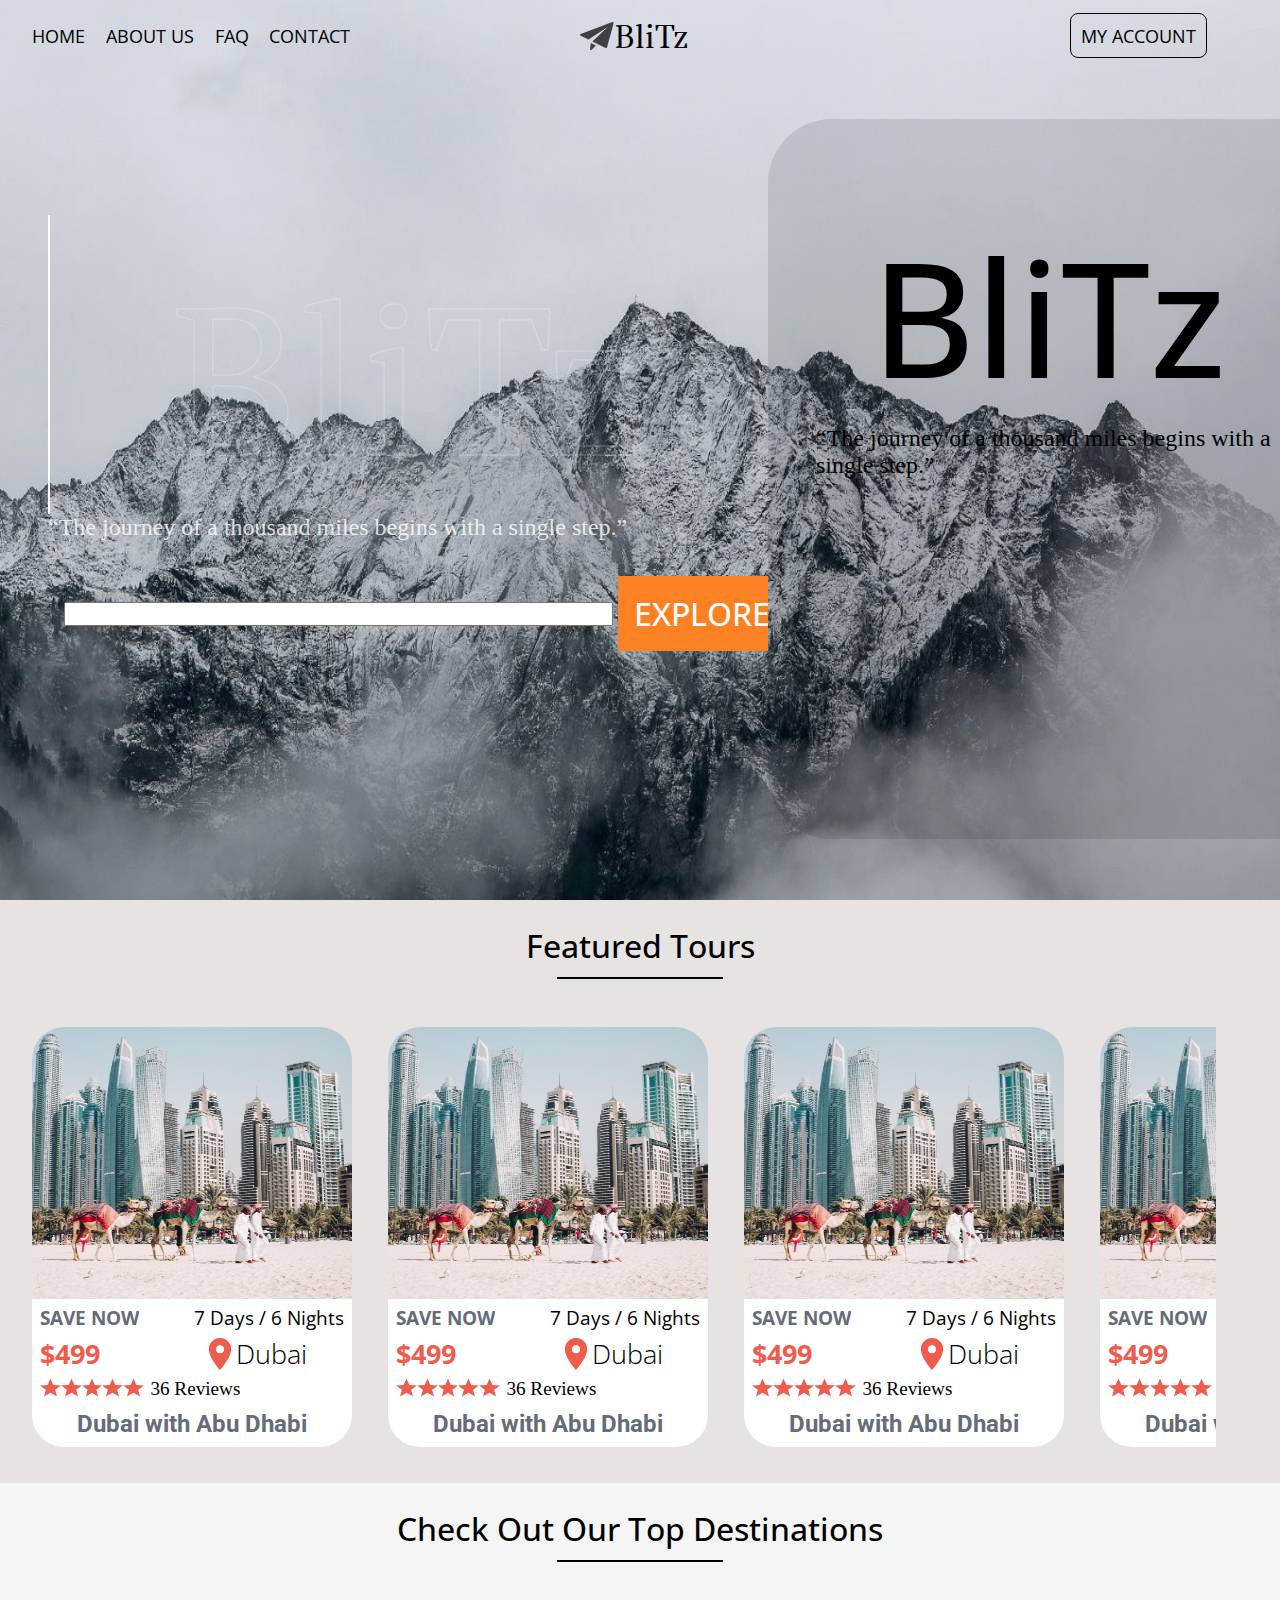
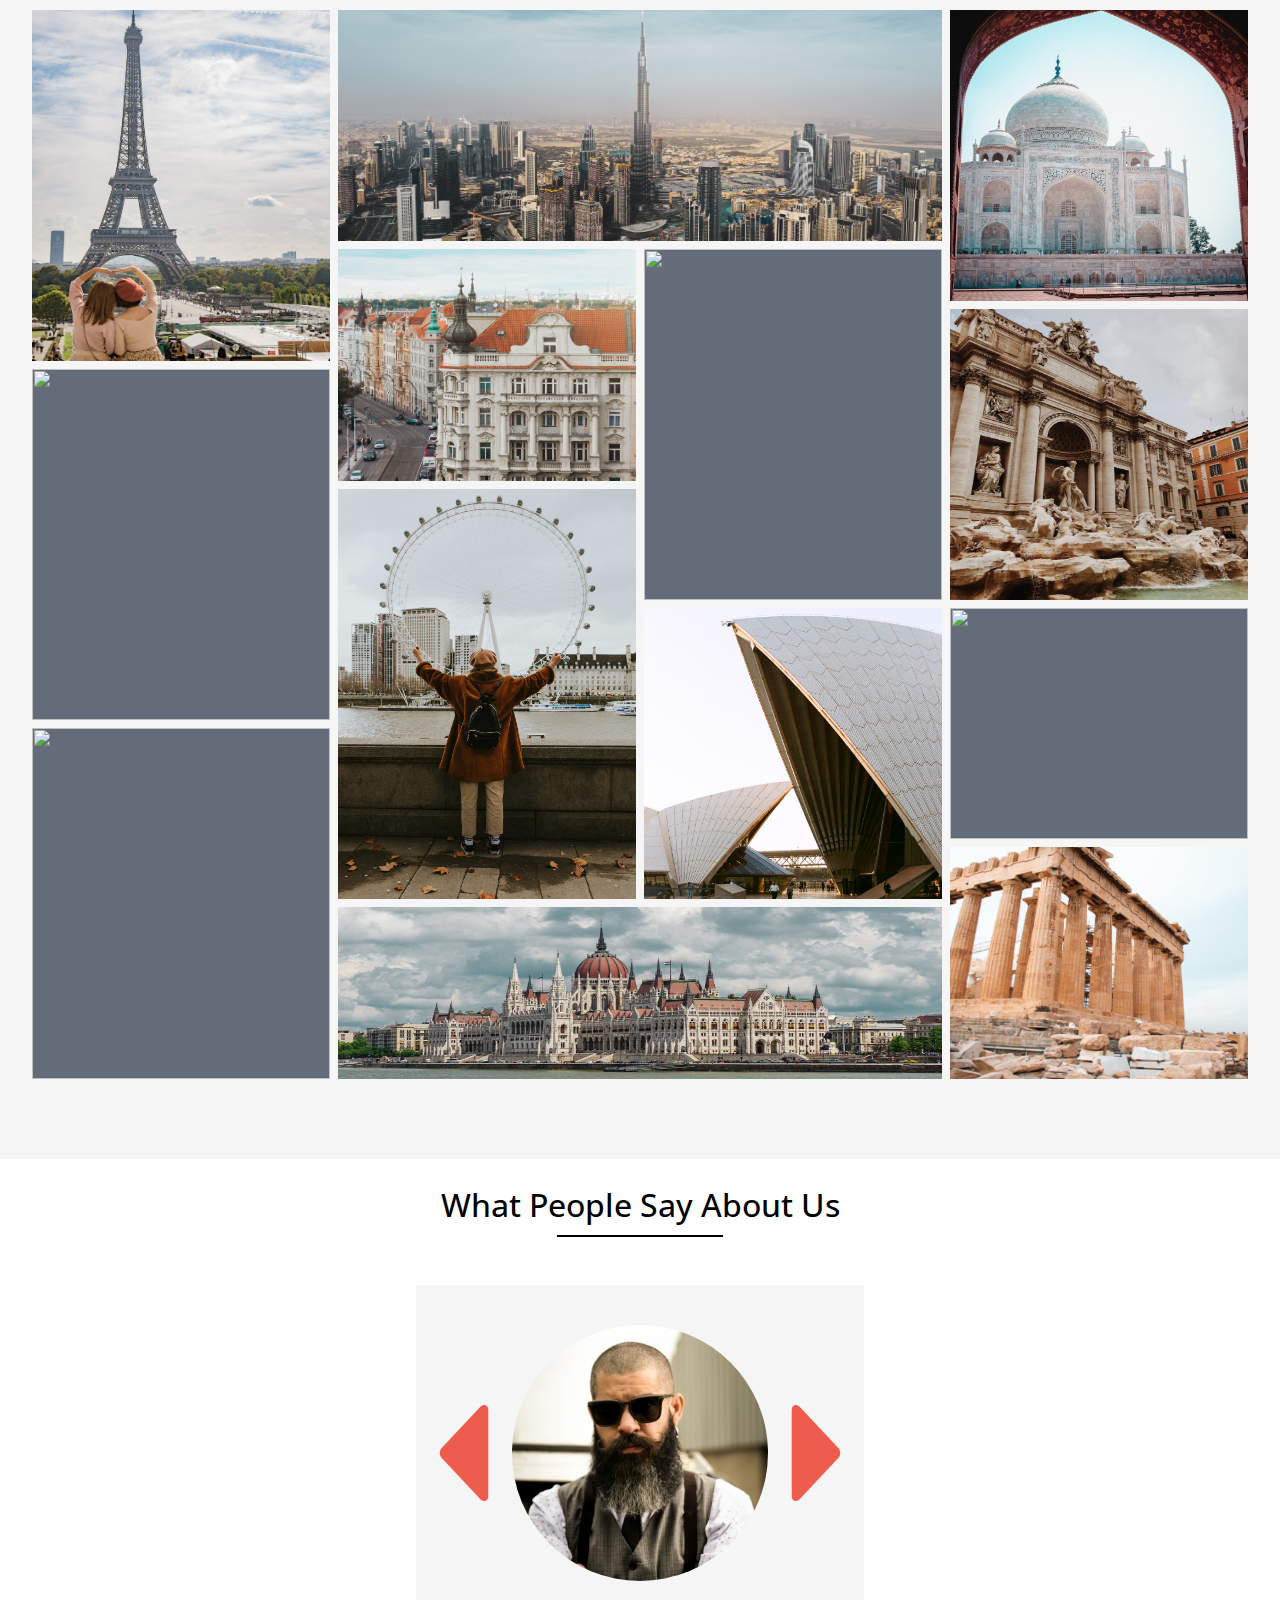
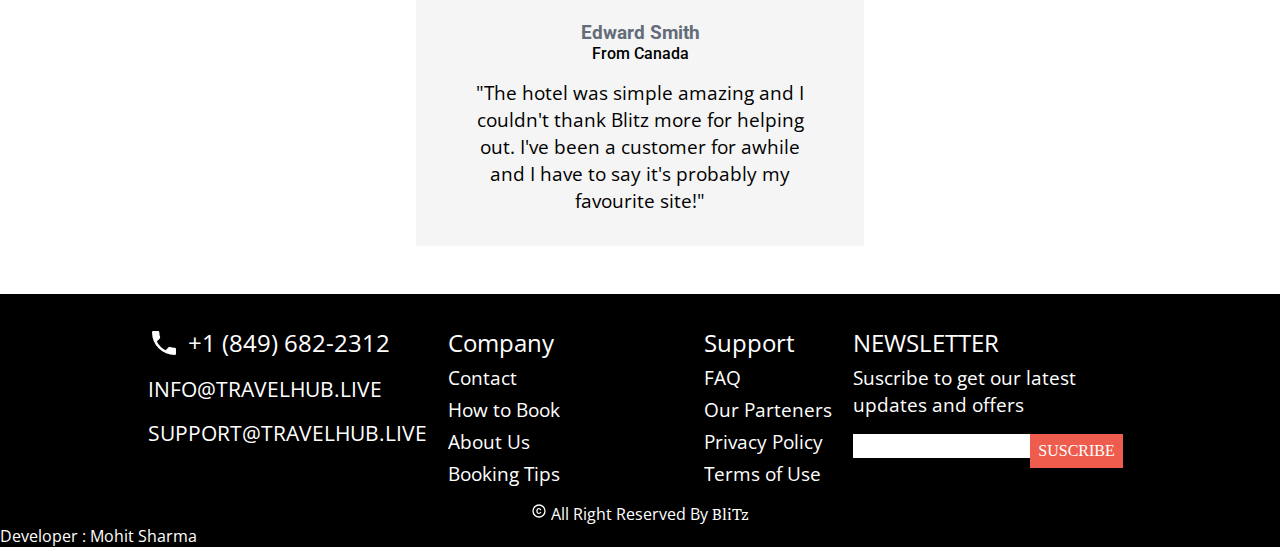
==== Index.html @ 60f74930 "commit 1" ====
<!DOCTYPE html>
<html lang="en">

<head>
    <meta charset="UTF-8" />
    <meta name="viewport" content="width=device-width, initial-scale=1.0" />
    <link rel="stylesheet" href="./Style.css" />
    <title>BliTz</title>
</head>

<body>
    <article id="god">
        <article id="frontpage">
            <!-- HEADER -->
            <header>
                <a href="Index.html" id="front-header" class="front-header">HOME</a>
                <a href="About.html" class="front-header"> ABOUT US</a>
                <a href="Faq.html" class="front-header"> FAQ</a>
                <a href="Contact.html" class="front-header"> CONTACT</a>
                <a href="Index.html" id="mid-header"> BliTz</a>
                <img src="./paper-plane.svg" id="svg-airplane" alt="">
                <a href="" id="end-header"> MY ACCOUNT</a>
            </header>
            <!-- HEADER -->

            <!-- FRONTLAYOUT -->
            <article id="frontlayout">
                <div id="blitz-section">
                    <h1 id="blitz-section-h1">BliTz</h1>
                    <p id="blitz-section-para">“The journey of a thousand miles begins with a single step.”</p>
                    <div id="blitz-section-search">
                        <input id="search" type="search">
                        <h1 id="explore">EXPLORE</h1>
                    </div>
                </div>
                <div id="information-section">
                    <div id="information-section-1">
                        <h1 id="information-section-h1">BliTz</h1>
                        <p id="information-section-para">“The journey of a thousand miles begins with a single step.”
                        </p>
                    </div>
                    <div id="information-section-2">
                        <h1 id="information-section-h1">BliTz</h1>
                        <p id="information-section-para">“The journey of a thousand miles begins with a single step.”
                        </p>
                    </div>
                    <div id="information-section-3">
                        <h1 id="information-section-h1">BliTz</h1>
                        <p id="information-section-para">“The journey of a thousand miles begins with a single step.”
                        </p>
                    </div>
                </div>
            </article>
        </article>

        <!-- FRONTLAYOUT -->

        <!-- FEATUREDTOURS -->
        <article id="featuretours">
            <h1>Featured Tours</h1>
            <hr />
            <div id="card-section">
                <div class="card">
                    <div class="card-img"><img src="./IMAGES/dubai.jpg" alt=""></div>
                    <div class="card-info-1">
                        <h3 class="savenow">SAVE NOW</h3>
                        <p class="daynight">7 Days / 6 Nights</p>
                    </div>
                    <div class="card-info-2">
                        <h3 class="money">$499</h3>
                        <img class="location" src="./location.svg" alt="">
                        <p class="place">Dubai</p>
                    </div>
                    <div class="card-info-3">
                        <img class="star" src="./star.svg" alt="">
                        <img class="star" src="./star.svg" alt="">
                        <img class="star" src="./star.svg" alt="">
                        <img class="star" src="./star.svg" alt="">
                        <img class="star" src="./star.svg" alt="">
                        <p class="review">36 Reviews</p>
                    </div>
                    <div class="card-info-4">
                        <h3 class="pakage-name">Dubai with Abu Dhabi</h3>
                    </div>
                </div>

                <div class="card">
                    <div class="card-img"><img src="./IMAGES/dubai.jpg" alt=""></div>
                    <div class="card-info-1">
                        <h3 class="savenow">SAVE NOW</h3>
                        <p class="daynight">7 Days / 6 Nights</p>
                    </div>
                    <div class="card-info-2">
                        <h3 class="money">$499</h3>
                        <img class="location" src="./location.svg" alt="">
                        <p class="place">Dubai</p>
                    </div>
                    <div class="card-info-3">
                        <img class="star" src="./star.svg" alt="">
                        <img class="star" src="./star.svg" alt="">
                        <img class="star" src="./star.svg" alt="">
                        <img class="star" src="./star.svg" alt="">
                        <img class="star" src="./star.svg" alt="">
                        <p class="review">36 Reviews</p>
                    </div>
                    <div class="card-info-4">
                        <h3 class="pakage-name">Dubai with Abu Dhabi</h3>
                    </div>

                </div>
                <div class="card">
                    <div class="card-img"><img src="./IMAGES/dubai.jpg" alt=""></div>
                    <div class="card-info-1">
                        <h3 class="savenow">SAVE NOW</h3>
                        <p class="daynight">7 Days / 6 Nights</p>
                    </div>
                    <div class="card-info-2">
                        <h3 class="money">$499</h3>
                        <img class="location" src="./location.svg" alt="">
                        <p class="place">Dubai</p>
                    </div>
                    <div class="card-info-3">
                        <img class="star" src="./star.svg" alt="">
                        <img class="star" src="./star.svg" alt="">
                        <img class="star" src="./star.svg" alt="">
                        <img class="star" src="./star.svg" alt="">
                        <img class="star" src="./star.svg" alt="">
                        <p class="review">36 Reviews</p>
                    </div>
                    <div class="card-info-4">
                        <h3 class="pakage-name">Dubai with Abu Dhabi</h3>
                    </div>

                </div>
                <div class="card">
                    <div class="card-img"><img src="./IMAGES/dubai.jpg" alt=""></div>
                    <div class="card-info-1">
                        <h3 class="savenow">SAVE NOW</h3>
                        <p class="daynight">7 Days / 6 Nights</p>
                    </div>
                    <div class="card-info-2">
                        <h3 class="money">$499</h3>
                        <img class="location" src="./location.svg" alt="">
                        <p class="place">Dubai</p>
                    </div>
                    <div class="card-info-3">
                        <img class="star" src="./star.svg" alt="">
                        <img class="star" src="./star.svg" alt="">
                        <img class="star" src="./star.svg" alt="">
                        <img class="star" src="./star.svg" alt="">
                        <img class="star" src="./star.svg" alt="">
                        <p class="review">36 Reviews</p>
                    </div>
                    <div class="card-info-4">
                        <h3 class="pakage-name">Dubai with Abu Dhabi</h3>
                    </div>

                </div>
                <div class="card">
                    <div class="card-img"><img src="./IMAGES/dubai.jpg" alt=""></div>
                    <div class="card-info-1">
                        <h3 class="savenow">SAVE NOW</h3>
                        <p class="daynight">7 Days / 6 Nights</p>
                    </div>
                    <div class="card-info-2">
                        <h3 class="money">$499</h3>
                        <img class="location" src="./location.svg" alt="">
                        <p class="place">Dubai</p>
                    </div>
                    <div class="card-info-3">
                        <img class="star" src="./star.svg" alt="">
                        <img class="star" src="./star.svg" alt="">
                        <img class="star" src="./star.svg" alt="">
                        <img class="star" src="./star.svg" alt="">
                        <img class="star" src="./star.svg" alt="">
                        <p class="review">36 Reviews</p>
                    </div>
                    <div class="card-info-4">
                        <h3 class="pakage-name">Dubai with Abu Dhabi</h3>
                    </div>

                </div>
                <div class="card">
                    <div class="card-img"><img src="./IMAGES/dubai.jpg" alt=""></div>
                    <div class="card-info-1">
                        <h3 class="savenow">SAVE NOW</h3>
                        <p class="daynight">7 Days / 6 Nights</p>
                    </div>
                    <div class="card-info-2">
                        <h3 class="money">$499</h3>
                        <img class="location" src="./location.svg" alt="">
                        <p class="place">Dubai</p>
                    </div>
                    <div class="card-info-3">
                        <img class="star" src="./star.svg" alt="">
                        <img class="star" src="./star.svg" alt="">
                        <img class="star" src="./star.svg" alt="">
                        <img class="star" src="./star.svg" alt="">
                        <img class="star" src="./star.svg" alt="">
                        <p class="review">36 Reviews</p>
                    </div>
                    <div class="card-info-4">
                        <h3 class="pakage-name">Dubai with Abu Dhabi</h3>
                    </div>

                </div>

            </div>
            <div id="explore-all-tours-div">
                <p id="explore-all-tours">Explore All Tours</p>
            </div>
        </article>

        <!-- FEATUREDTOURS -->
        <!-- TOPDESTINATIONS -->
        <article id="top-destinations">
            <h1>Check Out Our Top Destinations</h1>
            <hr />
            <div id="destination-grid">
                <div class="destination-grid-img-1">
                    <img src="./IMAGES/paris France.jpg" alt="" />
                </div>
                <div class="destination-grid-img-2">
                    <img src="./IMAGES/dubai-2.jpg" alt="">
                </div>
                <div class="destination-grid-img-3">
                    <img src="./IMAGES/agra.jpg" alt="">
                </div>
                <div class="destination-grid-img-4">
                    <img src="./IMAGES/new york.jpg" alt="">
                </div>
                <div class="destination-grid-img-5">
                    <img src="./IMAGES/parague.jpg" alt="">
                </div>
                <div class="destination-grid-img-6">
                    <img src="./IMAGES/bali.jpg" alt="">
                </div>
                <div class="destination-grid-img-7">
                    <img src="./IMAGES/rome.jpg" alt="">
                </div>
                <div class="destination-grid-img-8">
                    <img src="./Images-1/london.jpg" alt="">
                </div>
                <div class="destination-grid-img-9">
                    <img src="./IMAGES/sydney.jpg" alt="">
                </div>
                <div class="destination-grid-img-10">
                    <img src="./IMAGES/tokyo.jpg" alt="">
                </div>
                <div class="destination-grid-img-11">
                    <img src="./IMAGES/barcelona.jpg" alt="">
                </div>
                <div class="destination-grid-img-12">
                    <img src="./IMAGES/hungry.jpg" alt="">
                </div>
                <div class="destination-grid-img-13">
                    <img src="./IMAGES/greece.jpg" alt="">
                </div>
            </div>
            <!-- <img src="./Destinations.png" alt=""> -->
        </article>
        <!-- TOPDESTINATIONS -->
        <!-- REVIEWSECTION -->
        <article id="review-section">
            <h1>What People Say About Us</h1>
            <hr />
            <div id="review-section-div">
                <div id="upper-review-section">
                    <img id="previous-review" src="./next.svg" alt="">
                    <img id="review-section-img" src="./IMAGES/Profile-Image 1-1.jpg" alt="">
                    <img id="next-review" src="./next.svg" alt="">
                </div>
                <h3 id="review-section-person-name">Edward Smith</h3>
                <h4 id="review-section-place">From Canada</h4>
                <p id="review-section-para">"The hotel was simple amazing and I couldn't thank Blitz more for helping
                    out. I've been a customer for awhile and I
                    have to say it's probably my favourite site!"</p>
            </div>
        </article>
        <!-- REVIEWSECTION -->
        <!-- DEVELOPERSECTION -->
        <article id="developer-section">
            <div class="developer-section" id="developer-phone-section">
                <div id="phone-div">
                    <img id="phone" src="./phone.svg" alt="">
                    <span id="phone-number">+1 (849) 682-2312</span>
                </div>
                <p class="developer-para">INFO@TRAVELHUB.LIVE</p>
                <p class="developer-para">SUPPORT@TRAVELHUB.LIVE</p>
            </div>
            <div id="company-support">
                <div class="developer-section" id="developer-company-section">
                    <h5>Company</h5>
                    <h6>Contact</h6>
                    <h6>How to Book</h6>
                    <h6>About Us</h6>
                    <h6>Booking Tips</h6>
                </div>
                <div class="developer-section" id="developer-support-section">
                    <h5>Support</h5>
                    <h6>FAQ</h6>
                    <h6>Our Parteners</h6>
                    <h6>Privacy Policy</h6>
                    <h6>Terms of Use</h6>
                </div>
            </div>
            <div class="developer-section" id="developer-newsletter-section">
                <h5>NEWSLETTER</h5>
                <h6>Suscribe to get our latest <p></p> updates and offers</h6>
                <div id="input-div">
                    <input id="developer-input" type="text">
                    <p id="suscribe">SUSCRIBE</p>
                </div>
            </div>
        </article>
        <div id="copyright-section">
            <div id="copyright-upper">
                <img id="copyright" src="./copyright.svg" alt="">
                <p id="copyright-para">All Right Reserved By <span id="blitz">BliTz</span> </p>
            </div>
            <div id="developer">Developer : Mohit Sharma</div>
        </div>
        <!-- DEVELOPERSECTION -->

    </article>





    <script src="./App.js"></script>
</body>

</html>
---- Style.css ----
@import url('https://fonts.googleapis.com/css2?family=Open+Sans&display=swap');
@import url('https://fonts.googleapis.com/css2?family=Open+Sans:wght@600&display=swap');
@import url('https://fonts.googleapis.com/css2?family=Open+Sans:wght@700&display=swap');
/* open sans */

@import url('https://fonts.googleapis.com/css2?family=PT+Serif&display=swap');
/* PT Serif */

@import url('https://fonts.googleapis.com/css2?family=Roboto&display=swap');
/* Roboto */

/* +++++++++++ */

/* Global CSS */

:focus {
    outline: none;
}

::-moz-focus-inner {
    border: 0;
}

:root {
    /* CLOLORS */
    --cl-white: #FFFFFF;
    --cl-gerywhite: #F5F5F5;
    --cl-orangewhite: #E8E3E3;
    --cl-lightbrown: #D48166;
    --cl-lightblack: #646C79;
    --cl-black: #000000;
    --cl-orange: #EE5C4D;
    --cl-redorange: #E85A4F;
    --cl-brownorange: #BA1200;
    /* CLOLORS */
    /* FONTS */
    --ff-OpenSans: 'Open Sans', sans-serif;
    --ff-PTSerif: 'PT Serif', serif;
    --ff-Roboto: 'Roboto', sans-serif;
    /* FONTS */
}

* {
    padding: 0px;
    margin: 0px;
    box-sizing: border-box;
    overflow-x: hidden;
}

a {
    text-decoration: none;
    color: black;
}

img {
    width: 100%;
    height: 100%;
    display: block;
}

h1 {
    font-size: 2rem;
    /* margin-top: 1.5rem; */
    padding-top: 1.5rem;
    text-align: center;
    font-family: var(--ff-OpenSans);
    font-weight: 500;
}

hr {
    margin: auto;
    margin-top: 0.6rem;
    width: 13vw;
    height: 0.14rem;
    background: var(--cl-black);
    border: 0px;
}

h3 {
    font-family: var(--ff-Roboto);
    font-size: 1.2rem;
    color: var(--cl-lightblack);
    font-weight: 700;
    text-align: center;
}

h4 {
    font-family: var(--ff-Roboto);
    font-size: 1rem;
    font-weight: 500;
    text-align: center;
}

h5 {
    /* margin: -0.6rem 0rem 0rem 0rem; */
    color: white;
    font-size: 1.5rem;
    font-family: var(--ff-OpenSans);
    font-weight: 400;
}

h6 {
    color: white;
    font-size: 1.2rem;
    margin-top: 0.3rem;
    font-family: var(--ff-OpenSans);
    font-weight: 400;
}

/* 
#god {
    position: relative;
} */

/* Global CSS */

/* +++++++++ */

/* ++++++++++ */

/* FRONTPAGE */

#frontpage {
    display: flex;
    flex-direction: column;
    width: 100vw;
    height: 100vh;
    background: linear-gradient(rgba(0, 0, 0, 0), rgba(0, 0, 0, 0)), url(./Mountains\ 5472\ x\ 3648.jpg);
    background-size: 120vw 170vh;
    background-position: -18rem 0rem;
    background: linear-gradient(rgba(0, 0, 0, 0), rgba(0, 0, 0, 0)), url(./Mountains\ 5472\ x\ 3648\ resized\ \(2\)\ 1.jpg);
    background-size: 100vw 100vh;
    background-position: 0rem 0rem;
}
    /* background: linear-gradient(rgba(0, 0, 0, 0.3), rgba(0, 0, 0, 0.3)), url(./Mountains\ 1920\ x\ 1280\ \ 1\ \(2\).jpg);
    background-size: 100vw 100vh;
    background-position: 0rem 0rem; */
    /* background: linear-gradient(rgba(0, 0, 0, 0.3), rgba(0, 0, 0, 0.3)), url(./Mountains\ 1920\ x\ 1280.jpg);
    background-size: 120vw 170vh;
    background-position: -18rem -4rem;
    transition: all 1s linear; */
    /* background: linear-gradient(rgba(0, 0, 0, 0.2), rgba(0, 0, 0, 0.2)), url(./airplane.jpg) no-repeat;
    background-size: 120vw 170vh;
    background-position: -17rem -9rem; */
    /* background: linear-gradient(rgba(0, 0, 0, 0.3), rgba(0, 0, 0, 0.3)), url(./liberty.jpg);
    background-size: 100vw 240vh;
    background-position: 0rem -8rem; */
    /* z-index: 3; */


/* ++++++++++ */

/* HEADER */

header {
    display: flex;
    height: 8vh;
    align-items: center;
    font-family: 'Open Sans', sans-serif;
}

#front-header {
    margin-left: 2rem;
}

.front-header {
    font-size: 1.1rem;
    margin-left: 1.3rem;
}

.front-header:hover {
    color: #FB8122;
}

#mid-header {
    position: absolute;
    left: 51%;
    transform: translate(-51%);
    font-size: 2rem;
    font-family: 'PT Serif', serif;
}

#svg-airplane {
    position: absolute;
    left: 51%;
    transform: translate(-51%);
    margin-left: -4.55rem;
    width: 2rem;
    opacity: 0.7;
    transform: rotatez(7deg);
}

#end-header {
    font-size: 1.1rem;
    padding: 0.6rem;
    margin-left: 60rem;
    border: black solid 0.05rem;
    border-radius: 0.5rem;
}

#end-header:hover {
    background-color: #FB8122;
}

@media Screen and (max-width: 1460px) {
    #end-header {
        margin-left: 55rem;
    }
}

@media Screen and (max-width: 1370px) {
    #end-header {
        margin-left: 50rem;
    }
}

@media Screen and (max-width: 1300px) {
    #end-header {
        margin-left: 45rem;
    }
}

@media Screen and (max-width: 1200px) {
    #end-header {
        margin-left: 40rem;
    }
}

@media Screen and (max-width: 1130px) {
    #end-header {
        margin-left: 35rem;
    }
}

@media Screen and (max-width: 1130px) {
    #end-header {
        margin-left: 35rem;
    }
}

/* HEADER */

/* +++++++++ */

#frontlayout {
    display: flex;
    height: calc(100vh - 7vh);
}

#blitz-section {
    width: 60vw;
    height: calc(90vh - 7vh);
}

#blitz-section-h1 {
    font-size: 13rem;
    position: relative;
    margin-top: 9rem;
    margin-left: 3rem;
    font-family: 'PT Serif', serif;
    color: rgba(255, 255, 255, 0);
    -webkit-text-stroke: 0.1rem rgb(255, 255, 255, 0.2);
}

#blitz-section-h1::after {
    content: "BliTz";
    position: absolute;
    top: 0px;
    left: 0px;
    width: 0rem;
    height: 100%;
    border-right: 2px solid rgba(255, 255, 255, 1);
    font-family: 'PT Serif', serif;
    color: rgba(255, 255, 255, 0.6);
    overflow: hidden;
    animation: text 9s linear infinite;
}

@keyframes text {
    0%, 100% {
        width: 0%;
    }
    10% {
        width: 54%;
    }
}

#blitz-section-para {
    font-size: 1.5rem;
    padding-left: 3rem;
    color: rgba(255, 255, 255, 0.8);
}

#blitz-section-search {
    display: flex;
    height: 9vh;
    margin: 2rem 0rem 0rem 4rem;
    align-items: center;
}

#search {
    height: 1.5rem;
    width: 70vh;
}

#explore {
    color: white;
    background-color: #FB8122;
    padding: 1rem;
    margin-left: 0.3rem;
    transition: all 0.3s linear;
}

#explore:hover {
    background-color: red;
    transform: scale(1.2);
}

#information-section {
    display: inline;
    margin-top: 3rem;
    border-radius: 4rem 0rem 0rem 4rem;
    background-color: rgba(0, 0, 0, 0.1);
    width: 40vw;
    height: 80vh;
}

#information-section-1 {
    width: 40vw;
    height: 80vh;
    transform: translate(0%);
}

#information-section-2 {
    width: 40vw;
    height: 80vh;
    transform: translate(100%, calc(-80vh - 4rem));
}

#information-section-3 {
    width: 40vw;
    height: 80vh;
    transform: translate(200%, calc(-160vh - 8rem));
}

#information-section-h1 {
    font-size: 10rem;
    margin-top: 4rem;
    padding-left: 3rem;
    transition: all 1s linear;
    font-family: 'Open Sans', sans-serif;
    /* color: rgba(255, 255, 255, 0.8); */
}

#information-section-para {
    /* color: rgba(255, 255, 255, 0.8); */
    font-size: 1.5rem;
    padding-left: 3rem;
}

/* FRONTPAGE */

/* ++++++++ */

/* +++++++++ */

/* FEATUREDTOURS */

#featuretours {
    width: 100vw;
    /* height: 80vh; */
    background: var(--cl-orangewhite);
    position: relative;
    overflow: hidden;
}

#card-section {
    /* display: inline-flex; */
    overflow: auto;
    width: 95vw;
    white-space: nowrap;
    /* margin-right: 100rem; */
}

#card-section::-webkit-scrollbar {
    overflow-x: scroll;
    height: 0.5rem;
    background-color: var(--cl-orange);
}

#card-section::-webkit-scrollbar-thumb:horizontal {
    display: block;
    background-color: var(--cl-lightblack);
    min-width: 10rem;
    min-height: 1rem;
}

.card {
    width: 20rem;
    display: inline-block;
    /* height: 25rem; */
    background: var(--cl-white);
    margin: 3rem 0rem 2rem 2rem;
    border-radius: 2rem;
}

.card-img {
    height: 17rem;
}

.card-info-1 {
    display: flex;
    margin: 0.3rem 0.5rem;
    justify-content: space-between;
    align-items: center;
}

.savenow {
    font-family: var(--ff-OpenSans);
    font-size: 1.2rem;
    color: var(--cl-lightblack);
    font-weight: 700;
}

.daynight {
    font-size: 1.2rem;
    font-family: var(--ff-OpenSans);
}

.card-info-2 {
    display: flex;
    margin: 0.3rem 0.5rem;
    align-items: center;
}

.place {
    font-size: 1.7rem;
    font-family: var(--ff-OpenSans);
    font-weight: 100;
}

.money {
    font-size: 1.7rem;
    font-family: var(--ff-OpenSans);
    color: var(--cl-orange);
}

.location {
    width: 2rem;
    height: 2rem;
    margin-left: 6.5rem;
}

.card-info-3 {
    display: flex;
    margin: 0.3rem 0.5rem;
    overflow-y: hidden;
}

.star {
    width: 1.3rem;
    height: 1.3rem;
}

.review {
    font-size: 1.2rem;
    margin: 0.05rem 0rem 0rem 0.4rem;
}

.card-info-4 {
    display: flex;
    margin: 0.6rem auto;
}

.pakage-name {
    font-size: 1.5rem;
    margin: 0rem auto;
}

#explore-all-tours-div {
    position: absolute;
    display: inline-flex;
    align-items: center;
    justify-content: center;
    top: 16.5rem;
    left: 67.5rem;
    width: 50rem;
    height: 5rem;
    background: var(--cl-orange);
    transform: rotateZ(90deg);
}

#explore-all-tours {
    margin-left: 0rem;
    font-size: 2.5rem;
    font-family: var(--ff-OpenSans);
    font-weight: 500;
}

/* FEATUREDTOURS */

/* +++++++ */

#top-destinations {
    width: 100vw;
    background: var(--cl-gerywhite);
}

#destination-grid {
    width: 95vw;
    /* height: 200vh; */
    padding-bottom: 2rem;
    margin: 3rem auto;
    background: var(--cl-gerywhite);
    display: grid;
    grid-template-columns: repeat(4, 1fr);
    grid-template-rows: repeat(18, 0.13fr);
    gap: 0.5rem;
    grid-template-areas: 'a b b c' 'a b b c' 'a b b c' 'a b b c' 'a e f c' 'a e f g' 'd e f g' 'd e f g' 'd h f g' 'd h f g' 'd h i j' 'd h i j' 'k h i j' 'k h i j' 'k h i m' 'k l l m' 'k l l m' 'k l l m';
}

.destination-grid-img-1 {
    grid-area: a;
    background-color: var(--cl-orangewhite);
}

.destination-grid-img-2 {
    grid-area: b;
    background: var(--cl-lightblack);
}

.destination-grid-img-3 {
    grid-area: c;
    background: var(--cl-lightblack);
}

.destination-grid-img-4 {
    grid-area: d;
    background: var(--cl-lightblack);
}

.destination-grid-img-5 {
    grid-area: e;
    background: var(--cl-lightblack);
}

.destination-grid-img-6 {
    grid-area: f;
    background: var(--cl-lightblack);
}

.destination-grid-img-7 {
    grid-area: g;
    background: var(--cl-lightblack);
}

.destination-grid-img-8 {
    grid-area: h;
    background: var(--cl-lightblack);
}

.destination-grid-img-9 {
    grid-area: i;
    background: var(--cl-lightblack);
}

.destination-grid-img-10 {
    grid-area: j;
    background: var(--cl-lightblack);
}

.destination-grid-img-11 {
    grid-area: k;
    background: var(--cl-lightblack);
}

.destination-grid-img-12 {
    grid-area: l;
    background: var(--cl-lightblack);
}

.destination-grid-img-13 {
    grid-area: m;
    background: var(--cl-lightblack);
}

#review-section {
    width: 100vw;
}

#review-section-div {
    background: var(--cl-gerywhite);
    width: 35vw;
    margin: 3rem auto;
}

#upper-review-section {
    display: flex;
    align-items: center;
}

#previous-review {
    width: 6rem;
    height: 6rem;
    transform: rotateY(180deg);
}

#previous-review {
    cursor: pointer;
}

#next-review {
    width: 6rem;
    height: 6rem;
}

#next-review:hover {
    cursor: pointer;
}

#review-section-img {
    margin: 2.5rem auto;
    width: 16rem;
    height: 16rem;
    border-radius: 8rem;
}

#review-section-para {
    margin: 1rem 3rem 2rem 3rem;
    font-size: 1.2rem;
    font-family: var(--ff-OpenSans);
    text-align: center;
}

/* REVIEWSECTION */

/* +++++++ */

#developer-section {
    display: grid;
    grid-template-columns: 1fr 1fr 1fr;
    width: 100vw;
    background: black;
}

.developer-section {
    margin: 2rem 0rem 1rem 0rem;
}

#developer-phone-section {
    /* margin-left: 10rem; */
    justify-self: flex-end;
}

#phone-div {
    display: flex;
    align-items: center;
}

#phone {
    display: inline;
    width: 2rem;
    height: 2rem;
}

#phone-number {
    color: white;
    font-size: 1.5rem;
    margin-left: 0.5rem;
    font-family: var(--ff-OpenSans);
}

.developer-para {
    font-size: 1.3rem;
    color: white;
    margin-top: 1rem;
    font-family: var(--ff-OpenSans);
}

#company-support {
    display: grid;
    /* background: chartreuse; */
    grid-template-columns: 1fr 1fr;
    gap: 8rem;
    margin: 0rem auto;
}


#developer-newsletter-section {
    /* margin-right: 10rem; */
    justify-self: flex-start;
}

#input-div {
    display: flex;
    margin-top: 1rem;
}

#developer-input {
    height: 1.5rem;
    border: 0px;
}

#suscribe {
    color: white;
    background: var(--cl-orange);
    padding: 0.5rem;
}

#copyright-section {
    background: black;
    width: 100vw;
    display: flex;
    flex-direction: column;
}

#copyright-upper {
    display: flex;
    margin: 0rem auto;
}

#copyright {
    width: 1rem;
    height: 1rem;
    display: inline-block;
}

#copyright-para {
    color: white;
    margin-left: 0.2rem;
    display: inline-block;
    font-family: var(--ff-OpenSans);
}

#developer {
    font-family: var(--ff-OpenSans);
    color: white;
}

#blitz {
    font-family: var(--ff-PTSerif);
}
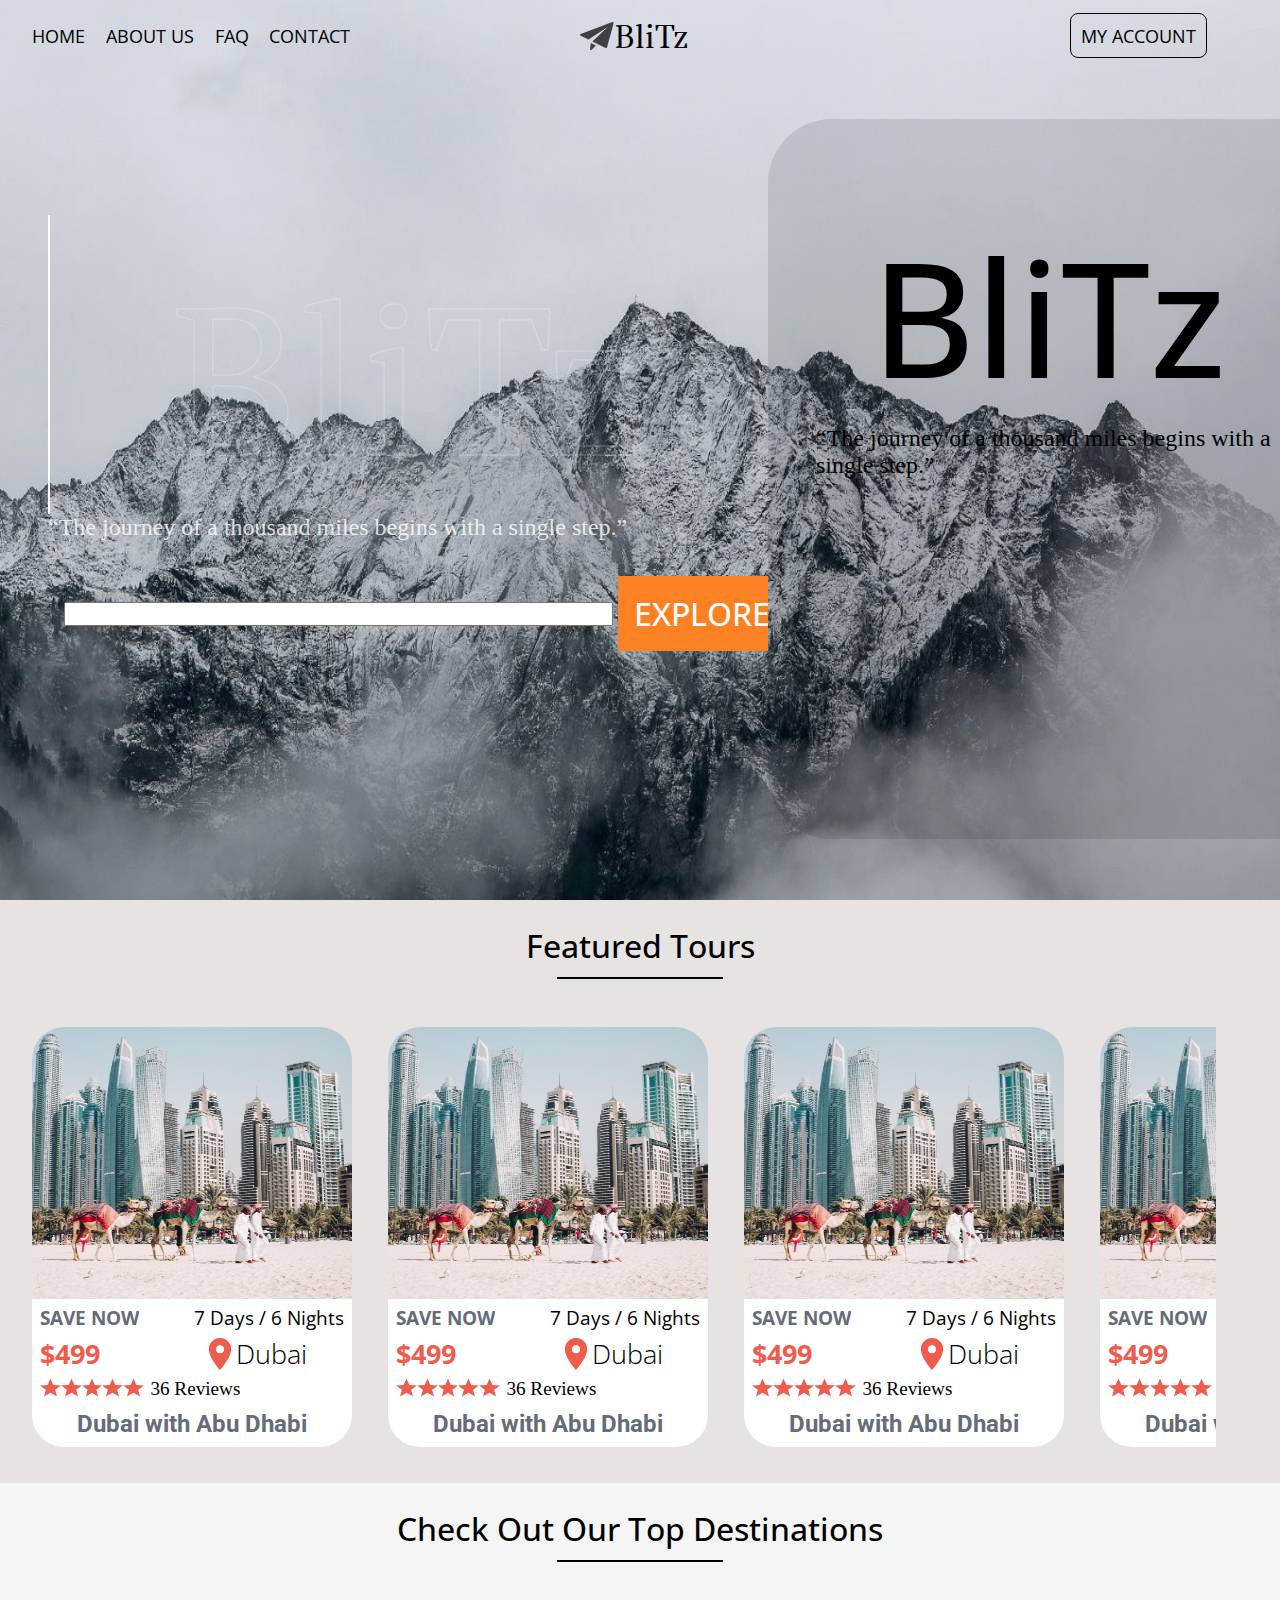
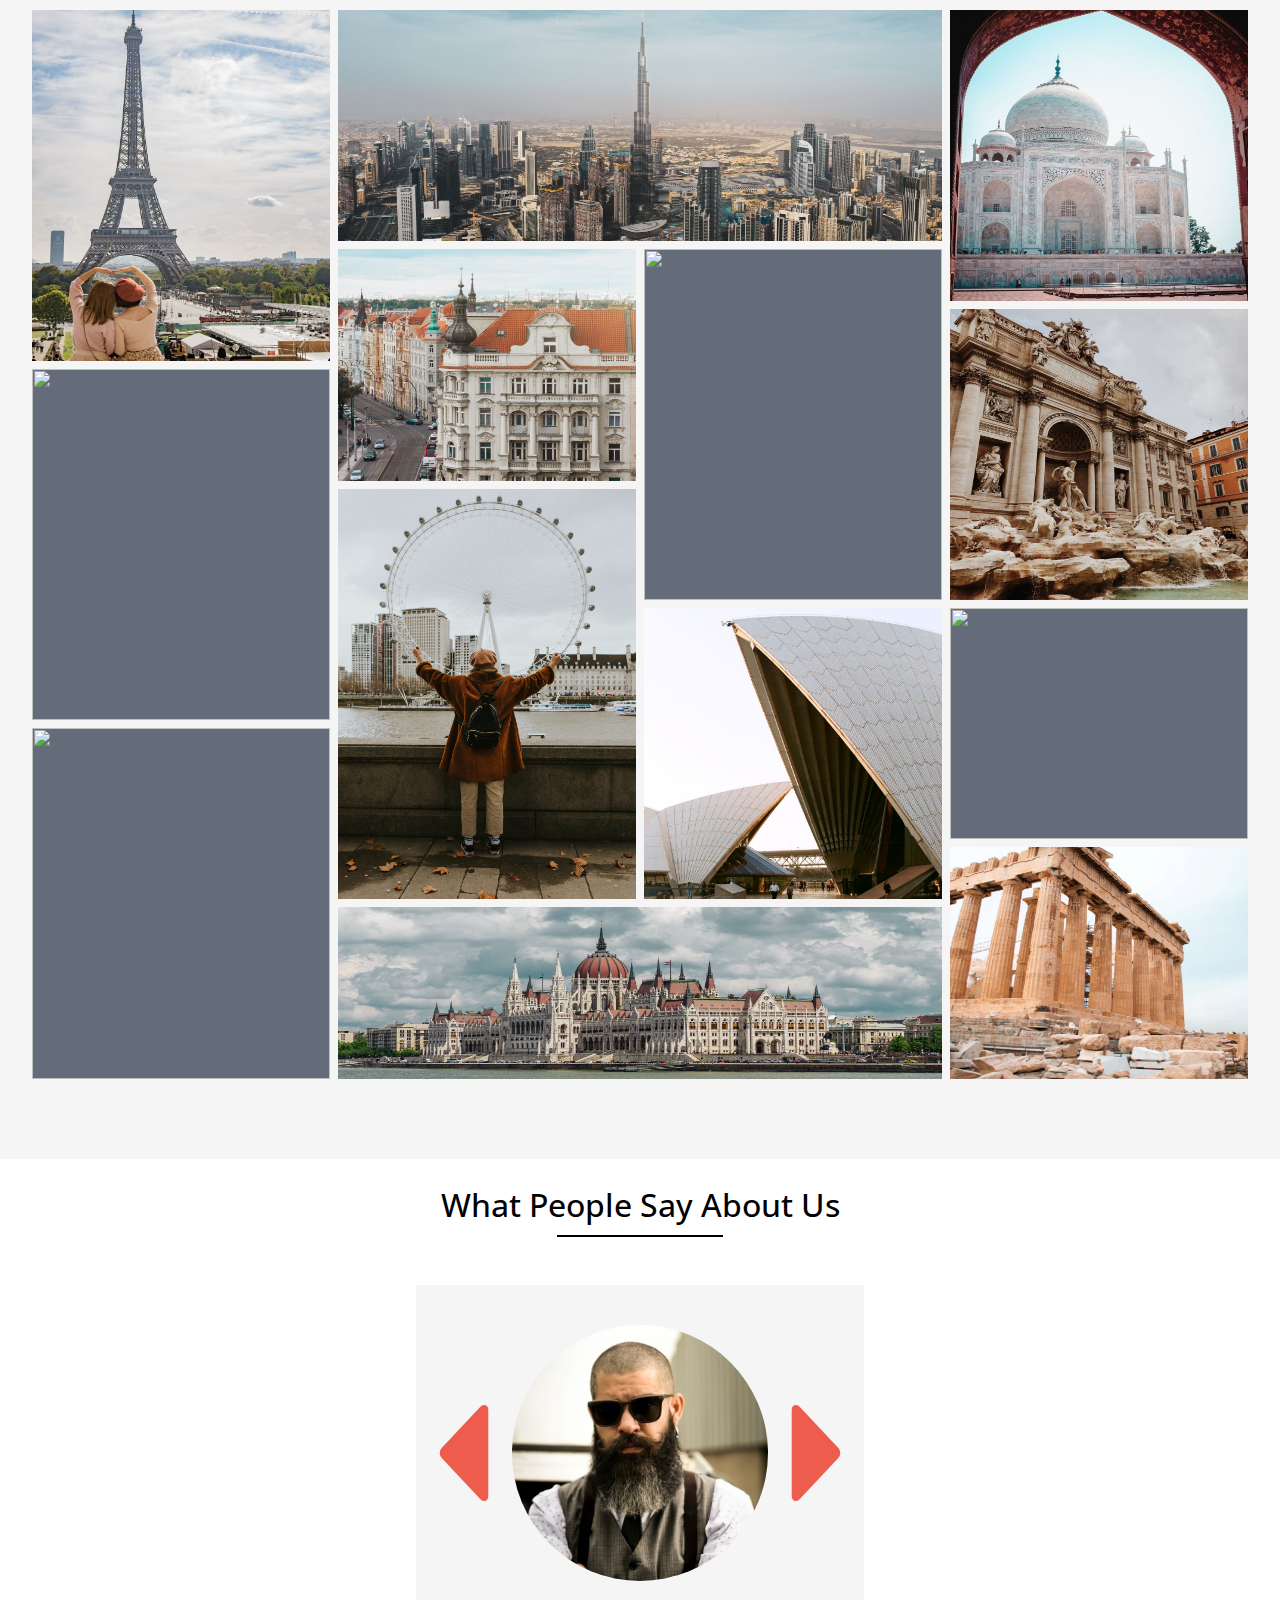
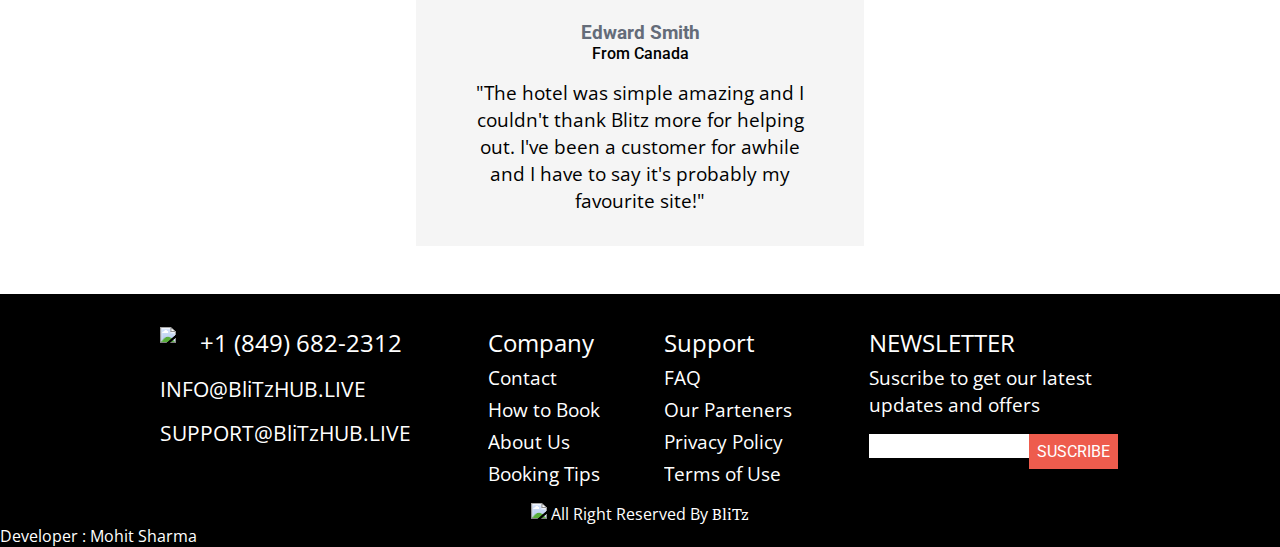
==== commit 5510a658: "html css changed" ====
--- a/Index.html
+++ b/Index.html
@@ -9,323 +9,323 @@
 </head>
 
 <body>
-    <article id="god">
-        <article id="frontpage">
-            <!-- HEADER -->
-            <header>
-                <a href="Index.html" id="front-header" class="front-header">HOME</a>
-                <a href="About.html" class="front-header"> ABOUT US</a>
-                <a href="Faq.html" class="front-header"> FAQ</a>
-                <a href="Contact.html" class="front-header"> CONTACT</a>
-                <a href="Index.html" id="mid-header"> BliTz</a>
-                <img src="./paper-plane.svg" id="svg-airplane" alt="">
-                <a href="" id="end-header"> MY ACCOUNT</a>
-            </header>
-            <!-- HEADER -->
-
-            <!-- FRONTLAYOUT -->
-            <article id="frontlayout">
-                <div id="blitz-section">
-                    <h1 id="blitz-section-h1">BliTz</h1>
-                    <p id="blitz-section-para">“The journey of a thousand miles begins with a single step.”</p>
-                    <div id="blitz-section-search">
-                        <input id="search" type="search">
-                        <h1 id="explore">EXPLORE</h1>
-                    </div>
-                </div>
-                <div id="information-section">
-                    <div id="information-section-1">
-                        <h1 id="information-section-h1">BliTz</h1>
-                        <p id="information-section-para">“The journey of a thousand miles begins with a single step.”
-                        </p>
-                    </div>
-                    <div id="information-section-2">
-                        <h1 id="information-section-h1">BliTz</h1>
-                        <p id="information-section-para">“The journey of a thousand miles begins with a single step.”
-                        </p>
-                    </div>
-                    <div id="information-section-3">
-                        <h1 id="information-section-h1">BliTz</h1>
-                        <p id="information-section-para">“The journey of a thousand miles begins with a single step.”
-                        </p>
-                    </div>
-                </div>
-            </article>
+    <article id="frontpage">
+        <!-- HEADER -->
+        <header>
+            <a href="Index.html" id="front-header" class="front-header">HOME</a>
+            <a href="About.html" class="front-header"> ABOUT US</a>
+            <a href="Faq.html" class="front-header"> FAQ</a>
+            <a href="Contact.html" class="front-header"> CONTACT</a>
+            <a href="Index.html" id="mid-header"> BliTz</a>
+            <img src="./paper-plane.svg" id="svg-airplane" alt="">
+            <a href="" id="end-header"> MY ACCOUNT</a>
+        </header>
+        <!-- HEADER -->
+
+        <!-- FRONTLAYOUT -->
+        <article id="frontlayout">
+            <div id="blitz-section">
+                <h1 id="blitz-section-h1">BliTz</h1>
+                <p id="blitz-section-para">“The journey of a thousand miles begins with a single step.”</p>
+                <div id="blitz-section-search">
+                    <input id="search" type="search">
+                    <h1 id="explore">EXPLORE</h1>
+                </div>
+            </div>
+            <div id="information-section">
+                <div id="information-section-1">
+                    <h1 id="information-section-h1">BliTz</h1>
+                    <p id="information-section-para">“The journey of a thousand miles begins with a single step.”
+                    </p>
+                </div>
+                <div id="information-section-2">
+                    <h1 id="information-section-h1">BliTz</h1>
+                    <p id="information-section-para">“The journey of a thousand miles begins with a single step.”
+                    </p>
+                </div>
+                <div id="information-section-3">
+                    <h1 id="information-section-h1">BliTz</h1>
+                    <p id="information-section-para">“The journey of a thousand miles begins with a single step.”
+                    </p>
+                </div>
+            </div>
         </article>
-
-        <!-- FRONTLAYOUT -->
-
-        <!-- FEATUREDTOURS -->
-        <article id="featuretours">
-            <h1>Featured Tours</h1>
-            <hr />
-            <div id="card-section">
-                <div class="card">
-                    <div class="card-img"><img src="./IMAGES/dubai.jpg" alt=""></div>
-                    <div class="card-info-1">
-                        <h3 class="savenow">SAVE NOW</h3>
-                        <p class="daynight">7 Days / 6 Nights</p>
-                    </div>
-                    <div class="card-info-2">
-                        <h3 class="money">$499</h3>
-                        <img class="location" src="./location.svg" alt="">
-                        <p class="place">Dubai</p>
-                    </div>
-                    <div class="card-info-3">
-                        <img class="star" src="./star.svg" alt="">
-                        <img class="star" src="./star.svg" alt="">
-                        <img class="star" src="./star.svg" alt="">
-                        <img class="star" src="./star.svg" alt="">
-                        <img class="star" src="./star.svg" alt="">
-                        <p class="review">36 Reviews</p>
-                    </div>
-                    <div class="card-info-4">
-                        <h3 class="pakage-name">Dubai with Abu Dhabi</h3>
-                    </div>
-                </div>
-
-                <div class="card">
-                    <div class="card-img"><img src="./IMAGES/dubai.jpg" alt=""></div>
-                    <div class="card-info-1">
-                        <h3 class="savenow">SAVE NOW</h3>
-                        <p class="daynight">7 Days / 6 Nights</p>
-                    </div>
-                    <div class="card-info-2">
-                        <h3 class="money">$499</h3>
-                        <img class="location" src="./location.svg" alt="">
-                        <p class="place">Dubai</p>
-                    </div>
-                    <div class="card-info-3">
-                        <img class="star" src="./star.svg" alt="">
-                        <img class="star" src="./star.svg" alt="">
-                        <img class="star" src="./star.svg" alt="">
-                        <img class="star" src="./star.svg" alt="">
-                        <img class="star" src="./star.svg" alt="">
-                        <p class="review">36 Reviews</p>
-                    </div>
-                    <div class="card-info-4">
-                        <h3 class="pakage-name">Dubai with Abu Dhabi</h3>
-                    </div>
-
-                </div>
-                <div class="card">
-                    <div class="card-img"><img src="./IMAGES/dubai.jpg" alt=""></div>
-                    <div class="card-info-1">
-                        <h3 class="savenow">SAVE NOW</h3>
-                        <p class="daynight">7 Days / 6 Nights</p>
-                    </div>
-                    <div class="card-info-2">
-                        <h3 class="money">$499</h3>
-                        <img class="location" src="./location.svg" alt="">
-                        <p class="place">Dubai</p>
-                    </div>
-                    <div class="card-info-3">
-                        <img class="star" src="./star.svg" alt="">
-                        <img class="star" src="./star.svg" alt="">
-                        <img class="star" src="./star.svg" alt="">
-                        <img class="star" src="./star.svg" alt="">
-                        <img class="star" src="./star.svg" alt="">
-                        <p class="review">36 Reviews</p>
-                    </div>
-                    <div class="card-info-4">
-                        <h3 class="pakage-name">Dubai with Abu Dhabi</h3>
-                    </div>
-
-                </div>
-                <div class="card">
-                    <div class="card-img"><img src="./IMAGES/dubai.jpg" alt=""></div>
-                    <div class="card-info-1">
-                        <h3 class="savenow">SAVE NOW</h3>
-                        <p class="daynight">7 Days / 6 Nights</p>
-                    </div>
-                    <div class="card-info-2">
-                        <h3 class="money">$499</h3>
-                        <img class="location" src="./location.svg" alt="">
-                        <p class="place">Dubai</p>
-                    </div>
-                    <div class="card-info-3">
-                        <img class="star" src="./star.svg" alt="">
-                        <img class="star" src="./star.svg" alt="">
-                        <img class="star" src="./star.svg" alt="">
-                        <img class="star" src="./star.svg" alt="">
-                        <img class="star" src="./star.svg" alt="">
-                        <p class="review">36 Reviews</p>
-                    </div>
-                    <div class="card-info-4">
-                        <h3 class="pakage-name">Dubai with Abu Dhabi</h3>
-                    </div>
-
-                </div>
-                <div class="card">
-                    <div class="card-img"><img src="./IMAGES/dubai.jpg" alt=""></div>
-                    <div class="card-info-1">
-                        <h3 class="savenow">SAVE NOW</h3>
-                        <p class="daynight">7 Days / 6 Nights</p>
-                    </div>
-                    <div class="card-info-2">
-                        <h3 class="money">$499</h3>
-                        <img class="location" src="./location.svg" alt="">
-                        <p class="place">Dubai</p>
-                    </div>
-                    <div class="card-info-3">
-                        <img class="star" src="./star.svg" alt="">
-                        <img class="star" src="./star.svg" alt="">
-                        <img class="star" src="./star.svg" alt="">
-                        <img class="star" src="./star.svg" alt="">
-                        <img class="star" src="./star.svg" alt="">
-                        <p class="review">36 Reviews</p>
-                    </div>
-                    <div class="card-info-4">
-                        <h3 class="pakage-name">Dubai with Abu Dhabi</h3>
-                    </div>
-
-                </div>
-                <div class="card">
-                    <div class="card-img"><img src="./IMAGES/dubai.jpg" alt=""></div>
-                    <div class="card-info-1">
-                        <h3 class="savenow">SAVE NOW</h3>
-                        <p class="daynight">7 Days / 6 Nights</p>
-                    </div>
-                    <div class="card-info-2">
-                        <h3 class="money">$499</h3>
-                        <img class="location" src="./location.svg" alt="">
-                        <p class="place">Dubai</p>
-                    </div>
-                    <div class="card-info-3">
-                        <img class="star" src="./star.svg" alt="">
-                        <img class="star" src="./star.svg" alt="">
-                        <img class="star" src="./star.svg" alt="">
-                        <img class="star" src="./star.svg" alt="">
-                        <img class="star" src="./star.svg" alt="">
-                        <p class="review">36 Reviews</p>
-                    </div>
-                    <div class="card-info-4">
-                        <h3 class="pakage-name">Dubai with Abu Dhabi</h3>
-                    </div>
-
-                </div>
-
-            </div>
-            <div id="explore-all-tours-div">
-                <p id="explore-all-tours">Explore All Tours</p>
-            </div>
-        </article>
-
-        <!-- FEATUREDTOURS -->
-        <!-- TOPDESTINATIONS -->
-        <article id="top-destinations">
-            <h1>Check Out Our Top Destinations</h1>
-            <hr />
-            <div id="destination-grid">
-                <div class="destination-grid-img-1">
-                    <img src="./IMAGES/paris France.jpg" alt="" />
-                </div>
-                <div class="destination-grid-img-2">
-                    <img src="./IMAGES/dubai-2.jpg" alt="">
-                </div>
-                <div class="destination-grid-img-3">
-                    <img src="./IMAGES/agra.jpg" alt="">
-                </div>
-                <div class="destination-grid-img-4">
-                    <img src="./IMAGES/new york.jpg" alt="">
-                </div>
-                <div class="destination-grid-img-5">
-                    <img src="./IMAGES/parague.jpg" alt="">
-                </div>
-                <div class="destination-grid-img-6">
-                    <img src="./IMAGES/bali.jpg" alt="">
-                </div>
-                <div class="destination-grid-img-7">
-                    <img src="./IMAGES/rome.jpg" alt="">
-                </div>
-                <div class="destination-grid-img-8">
-                    <img src="./Images-1/london.jpg" alt="">
-                </div>
-                <div class="destination-grid-img-9">
-                    <img src="./IMAGES/sydney.jpg" alt="">
-                </div>
-                <div class="destination-grid-img-10">
-                    <img src="./IMAGES/tokyo.jpg" alt="">
-                </div>
-                <div class="destination-grid-img-11">
-                    <img src="./IMAGES/barcelona.jpg" alt="">
-                </div>
-                <div class="destination-grid-img-12">
-                    <img src="./IMAGES/hungry.jpg" alt="">
-                </div>
-                <div class="destination-grid-img-13">
-                    <img src="./IMAGES/greece.jpg" alt="">
-                </div>
-            </div>
-            <!-- <img src="./Destinations.png" alt=""> -->
-        </article>
-        <!-- TOPDESTINATIONS -->
-        <!-- REVIEWSECTION -->
-        <article id="review-section">
-            <h1>What People Say About Us</h1>
-            <hr />
-            <div id="review-section-div">
-                <div id="upper-review-section">
-                    <img id="previous-review" src="./next.svg" alt="">
-                    <img id="review-section-img" src="./IMAGES/Profile-Image 1-1.jpg" alt="">
-                    <img id="next-review" src="./next.svg" alt="">
-                </div>
-                <h3 id="review-section-person-name">Edward Smith</h3>
-                <h4 id="review-section-place">From Canada</h4>
-                <p id="review-section-para">"The hotel was simple amazing and I couldn't thank Blitz more for helping
-                    out. I've been a customer for awhile and I
-                    have to say it's probably my favourite site!"</p>
-            </div>
-        </article>
-        <!-- REVIEWSECTION -->
-        <!-- DEVELOPERSECTION -->
-        <article id="developer-section">
-            <div class="developer-section" id="developer-phone-section">
-                <div id="phone-div">
-                    <img id="phone" src="./phone.svg" alt="">
-                    <span id="phone-number">+1 (849) 682-2312</span>
-                </div>
-                <p class="developer-para">INFO@TRAVELHUB.LIVE</p>
-                <p class="developer-para">SUPPORT@TRAVELHUB.LIVE</p>
-            </div>
-            <div id="company-support">
-                <div class="developer-section" id="developer-company-section">
-                    <h5>Company</h5>
-                    <h6>Contact</h6>
-                    <h6>How to Book</h6>
-                    <h6>About Us</h6>
-                    <h6>Booking Tips</h6>
-                </div>
-                <div class="developer-section" id="developer-support-section">
-                    <h5>Support</h5>
-                    <h6>FAQ</h6>
-                    <h6>Our Parteners</h6>
-                    <h6>Privacy Policy</h6>
-                    <h6>Terms of Use</h6>
-                </div>
-            </div>
-            <div class="developer-section" id="developer-newsletter-section">
-                <h5>NEWSLETTER</h5>
-                <h6>Suscribe to get our latest <p></p> updates and offers</h6>
-                <div id="input-div">
-                    <input id="developer-input" type="text">
-                    <p id="suscribe">SUSCRIBE</p>
-                </div>
-            </div>
-        </article>
-        <div id="copyright-section">
-            <div id="copyright-upper">
-                <img id="copyright" src="./copyright.svg" alt="">
-                <p id="copyright-para">All Right Reserved By <span id="blitz">BliTz</span> </p>
-            </div>
-            <div id="developer">Developer : Mohit Sharma</div>
+    </article>
+
+    <!-- FRONTLAYOUT -->
+
+    <!-- FEATUREDTOURS -->
+    <article id="featuretours">
+        <h1>Featured Tours</h1>
+        <hr />
+        <div id="card-section">
+            <div class="card">
+                <div class="card-img"><img src="./IMAGES/dubai.jpg" alt=""></div>
+                <div class="card-info-1">
+                    <h3 class="savenow">SAVE NOW</h3>
+                    <p class="daynight">7 Days / 6 Nights</p>
+                </div>
+                <div class="card-info-2">
+                    <h3 class="money">$499</h3>
+                    <img class="location" src="./location.svg" alt="">
+                    <p class="place">Dubai</p>
+                </div>
+                <div class="card-info-3">
+                    <img class="star" src="./star.svg" alt="">
+                    <img class="star" src="./star.svg" alt="">
+                    <img class="star" src="./star.svg" alt="">
+                    <img class="star" src="./star.svg" alt="">
+                    <img class="star" src="./star.svg" alt="">
+                    <p class="review">36 Reviews</p>
+                </div>
+                <div class="card-info-4">
+                    <h3 class="pakage-name">Dubai with Abu Dhabi</h3>
+                </div>
+            </div>
+
+            <div class="card">
+                <div class="card-img"><img src="./IMAGES/dubai.jpg" alt=""></div>
+                <div class="card-info-1">
+                    <h3 class="savenow">SAVE NOW</h3>
+                    <p class="daynight">7 Days / 6 Nights</p>
+                </div>
+                <div class="card-info-2">
+                    <h3 class="money">$499</h3>
+                    <img class="location" src="./location.svg" alt="">
+                    <p class="place">Dubai</p>
+                </div>
+                <div class="card-info-3">
+                    <img class="star" src="./star.svg" alt="">
+                    <img class="star" src="./star.svg" alt="">
+                    <img class="star" src="./star.svg" alt="">
+                    <img class="star" src="./star.svg" alt="">
+                    <img class="star" src="./star.svg" alt="">
+                    <p class="review">36 Reviews</p>
+                </div>
+                <div class="card-info-4">
+                    <h3 class="pakage-name">Dubai with Abu Dhabi</h3>
+                </div>
+
+            </div>
+            <div class="card">
+                <div class="card-img"><img src="./IMAGES/dubai.jpg" alt=""></div>
+                <div class="card-info-1">
+                    <h3 class="savenow">SAVE NOW</h3>
+                    <p class="daynight">7 Days / 6 Nights</p>
+                </div>
+                <div class="card-info-2">
+                    <h3 class="money">$499</h3>
+                    <img class="location" src="./location.svg" alt="">
+                    <p class="place">Dubai</p>
+                </div>
+                <div class="card-info-3">
+                    <img class="star" src="./star.svg" alt="">
+                    <img class="star" src="./star.svg" alt="">
+                    <img class="star" src="./star.svg" alt="">
+                    <img class="star" src="./star.svg" alt="">
+                    <img class="star" src="./star.svg" alt="">
+                    <p class="review">36 Reviews</p>
+                </div>
+                <div class="card-info-4">
+                    <h3 class="pakage-name">Dubai with Abu Dhabi</h3>
+                </div>
+
+            </div>
+            <div class="card">
+                <div class="card-img"><img src="./IMAGES/dubai.jpg" alt=""></div>
+                <div class="card-info-1">
+                    <h3 class="savenow">SAVE NOW</h3>
+                    <p class="daynight">7 Days / 6 Nights</p>
+                </div>
+                <div class="card-info-2">
+                    <h3 class="money">$499</h3>
+                    <img class="location" src="./location.svg" alt="">
+                    <p class="place">Dubai</p>
+                </div>
+                <div class="card-info-3">
+                    <img class="star" src="./star.svg" alt="">
+                    <img class="star" src="./star.svg" alt="">
+                    <img class="star" src="./star.svg" alt="">
+                    <img class="star" src="./star.svg" alt="">
+                    <img class="star" src="./star.svg" alt="">
+                    <p class="review">36 Reviews</p>
+                </div>
+                <div class="card-info-4">
+                    <h3 class="pakage-name">Dubai with Abu Dhabi</h3>
+                </div>
+
+            </div>
+            <div class="card">
+                <div class="card-img"><img src="./IMAGES/dubai.jpg" alt=""></div>
+                <div class="card-info-1">
+                    <h3 class="savenow">SAVE NOW</h3>
+                    <p class="daynight">7 Days / 6 Nights</p>
+                </div>
+                <div class="card-info-2">
+                    <h3 class="money">$499</h3>
+                    <img class="location" src="./location.svg" alt="">
+                    <p class="place">Dubai</p>
+                </div>
+                <div class="card-info-3">
+                    <img class="star" src="./star.svg" alt="">
+                    <img class="star" src="./star.svg" alt="">
+                    <img class="star" src="./star.svg" alt="">
+                    <img class="star" src="./star.svg" alt="">
+                    <img class="star" src="./star.svg" alt="">
+                    <p class="review">36 Reviews</p>
+                </div>
+                <div class="card-info-4">
+                    <h3 class="pakage-name">Dubai with Abu Dhabi</h3>
+                </div>
+
+            </div>
+            <div class="card">
+                <div class="card-img"><img src="./IMAGES/dubai.jpg" alt=""></div>
+                <div class="card-info-1">
+                    <h3 class="savenow">SAVE NOW</h3>
+                    <p class="daynight">7 Days / 6 Nights</p>
+                </div>
+                <div class="card-info-2">
+                    <h3 class="money">$499</h3>
+                    <img class="location" src="./location.svg" alt="">
+                    <p class="place">Dubai</p>
+                </div>
+                <div class="card-info-3">
+                    <img class="star" src="./star.svg" alt="">
+                    <img class="star" src="./star.svg" alt="">
+                    <img class="star" src="./star.svg" alt="">
+                    <img class="star" src="./star.svg" alt="">
+                    <img class="star" src="./star.svg" alt="">
+                    <p class="review">36 Reviews</p>
+                </div>
+                <div class="card-info-4">
+                    <h3 class="pakage-name">Dubai with Abu Dhabi</h3>
+                </div>
+
+            </div>
+
         </div>
-        <!-- DEVELOPERSECTION -->
-
-    </article>
-
-
-
+        <div id="explore-all-tours-div">
+            <p id="explore-all-tours">Explore All Tours</p>
+        </div>
+    </article>
+
+    <!-- FEATUREDTOURS -->
+    <!-- TOPDESTINATIONS -->
+    <article id="top-destinations">
+        <h1>Check Out Our Top Destinations</h1>
+        <hr />
+        <div id="destination-grid">
+            <div class="destination-grid-img-1">
+                <img src="./IMAGES/paris France.jpg" alt="" />
+            </div>
+            <div class="destination-grid-img-2">
+                <img src="./IMAGES/dubai-2.jpg" alt="">
+            </div>
+            <div class="destination-grid-img-3">
+                <img src="./IMAGES/agra.jpg" alt="">
+            </div>
+            <div class="destination-grid-img-4">
+                <img src="./IMAGES/new york.jpg" alt="">
+            </div>
+            <div class="destination-grid-img-5">
+                <img src="./IMAGES/parague.jpg" alt="">
+            </div>
+            <div class="destination-grid-img-6">
+                <img src="./IMAGES/bali.jpg" alt="">
+            </div>
+            <div class="destination-grid-img-7">
+                <img src="./IMAGES/rome.jpg" alt="">
+            </div>
+            <div class="destination-grid-img-8">
+                <img src="./Images-1/london.jpg" alt="">
+            </div>
+            <div class="destination-grid-img-9">
+                <img src="./IMAGES/sydney.jpg" alt="">
+            </div>
+            <div class="destination-grid-img-10">
+                <img src="./IMAGES/tokyo.jpg" alt="">
+            </div>
+            <div class="destination-grid-img-11">
+                <img src="./IMAGES/barcelona.jpg" alt="">
+            </div>
+            <div class="destination-grid-img-12">
+                <img src="./IMAGES/hungry.jpg" alt="">
+            </div>
+            <div class="destination-grid-img-13">
+                <img src="./IMAGES/greece.jpg" alt="">
+            </div>
+        </div>
+        <!-- <img src="./Destinations.png" alt=""> -->
+    </article>
+    <!-- TOPDESTINATIONS -->
+    <!-- REVIEWSECTION -->
+    <article id="review-section">
+        <h1>What People Say About Us</h1>
+        <hr />
+        <div id="review-section-div">
+            <div id="upper-review-section">
+                <img id="previous-review" src="./next.svg" alt="">
+                <img id="review-section-img" src="./IMAGES/Profile-Image 1-1.jpg" alt="">
+                <img id="next-review" src="./next.svg" alt="">
+            </div>
+            <h3 id="review-section-person-name">Edward Smith</h3>
+            <h4 id="review-section-place">From Canada</h4>
+            <p id="review-section-para">"The hotel was simple amazing and I couldn't thank Blitz more for helping
+                out. I've been a customer for awhile and I
+                have to say it's probably my favourite site!"</p>
+        </div>
+    </article>
+    <!-- REVIEWSECTION -->
+
+
+    <!-- DEVELOPERSECTION -->
+    <article id="developer-section">
+        <section id="developer-phone-section">
+            <div>
+                <img src="./SVG/phone.svg" alt="Phone SVG">
+                <span>+1 (849) 682-2312</span>
+            </div>
+            <a href="mailto:INFO@BliTzHUB.live">INFO@BliTzHUB.LIVE</a>
+            <a href="mailto:SUPPORT@BliTzHUB.live">SUPPORT@BliTzHUB.LIVE </a>
+        </section>
+        <section id="developer-company-support-section">
+            <div>
+                <h5>Company</h5>
+                <a href=""><h6>Contact</h6></a>
+                <a href=""><h6>How to Book</h6></a>
+                <a href=""><h6>About Us</h6></a>
+                <a href=""><h6>Booking Tips</h6></a>
+            </div>
+            <div>
+                <h5>Support</h5>
+                <a href=""><h6>FAQ</h6></a>
+                <a href=""><h6>Our Parteners</h6></a>
+                <a href=""><h6>Privacy Policy</h6></a>
+                <a href=""><h6>Terms of Use</h6></a>
+            </div>
+        </section>
+        <section id="developer-newsletter-section">
+            <h5>NEWSLETTER</h5>
+            <h6>Suscribe to get our latest <br/> updates and offers</h6>
+            <div>
+                <input type="text">
+                <p>SUSCRIBE</p>
+            </div>
+        </section>
+    </article>
+    <!-- DEVELOPERSECTION -->
+
+
+    <!-- COPYRIGHTSECTION -->
+    <article id="copyright-section">
+        <section>
+            <img src="./SVG/copyright.svg" alt="Copyright SVG">
+            <p>All Right Reserved By <span>BliTz</span> </p>
+        </section>
+        <p>Developer : Mohit Sharma</p>
+    </article>
+    <!-- COPYRIGHTSECTION -->
 
 
     <script src="./App.js"></script>
--- a/Style.css
+++ b/Style.css
@@ -38,6 +38,13 @@
     --ff-PTSerif: 'PT Serif', serif;
     --ff-Roboto: 'Roboto', sans-serif;
     /* FONTS */
+    /* FONTSIZE */
+    --fs-1-3: 1.3rem;
+    --fs-1-5: 1.5rem;
+    --fs-1: 1rem;
+    --fs-2: 2rem;
+    --fs-3: 3rem;
+    /* FONTSIZE */
 }
 
 * {
@@ -92,7 +99,6 @@
 }
 
 h5 {
-    /* margin: -0.6rem 0rem 0rem 0rem; */
     color: white;
     font-size: 1.5rem;
     font-family: var(--ff-OpenSans);
@@ -106,6 +112,10 @@
     font-family: var(--ff-OpenSans);
     font-weight: 400;
 }
+
+/* h6:hover {
+    color: var(--cl-orange);
+} */
 
 /* 
 #god {
@@ -131,7 +141,6 @@
     background: linear-gradient(rgba(0, 0, 0, 0), rgba(0, 0, 0, 0)), url(./Mountains\ 5472\ x\ 3648\ resized\ \(2\)\ 1.jpg);
     background-size: 100vw 100vh;
     background-position: 0rem 0rem;
-}
     /* background: linear-gradient(rgba(0, 0, 0, 0.3), rgba(0, 0, 0, 0.3)), url(./Mountains\ 1920\ x\ 1280\ \ 1\ \(2\).jpg);
     background-size: 100vw 100vh;
     background-position: 0rem 0rem; */
@@ -146,7 +155,7 @@
     background-size: 100vw 240vh;
     background-position: 0rem -8rem; */
     /* z-index: 3; */
-
+}
 
 /* ++++++++++ */
 
@@ -636,76 +645,187 @@
 
 /* +++++++ */
 
+/* ++++++++++++++++++ */
+
+/* DEVELOPERSECTION */
+
 #developer-section {
     display: grid;
     grid-template-columns: 1fr 1fr 1fr;
     width: 100vw;
-    background: black;
-}
-
-.developer-section {
-    margin: 2rem 0rem 1rem 0rem;
+    background: var(--cl-black);
 }
 
 #developer-phone-section {
-    /* margin-left: 10rem; */
     justify-self: flex-end;
-}
-
-#phone-div {
+    margin: 2rem 1rem;
+}
+
+#developer-phone-section div {
     display: flex;
     align-items: center;
 }
 
-#phone {
+#developer-phone-section img {
     display: inline;
     width: 2rem;
     height: 2rem;
 }
 
-#phone-number {
-    color: white;
+#developer-phone-section span {
+    color: var(--cl-white);
     font-size: 1.5rem;
     margin-left: 0.5rem;
     font-family: var(--ff-OpenSans);
 }
 
-.developer-para {
+#developer-phone-section a {
+    display: block;
     font-size: 1.3rem;
-    color: white;
+    color: var(--cl-white);
     margin-top: 1rem;
     font-family: var(--ff-OpenSans);
 }
 
-#company-support {
+#developer-phone-section a:hover {
+    color: var(--cl-orange);
+}
+
+#developer-company-support-section {
     display: grid;
-    /* background: chartreuse; */
     grid-template-columns: 1fr 1fr;
     gap: 8rem;
-    margin: 0rem auto;
-}
-
+    margin: 2rem auto 1rem auto;
+}
+
+#developer-company-support-section h6:hover {
+    color: var(--cl-orange);
+}
 
 #developer-newsletter-section {
-    /* margin-right: 10rem; */
     justify-self: flex-start;
-}
-
-#input-div {
+    margin: 2rem 0rem 0rem 1rem;
+}
+
+#developer-newsletter-section div {
     display: flex;
     margin-top: 1rem;
 }
 
-#developer-input {
+#developer-newsletter-section input {
     height: 1.5rem;
     border: 0px;
-}
-
-#suscribe {
-    color: white;
+    width: 10rem;
+}
+
+#developer-newsletter-section p {
+    color: var(--cl-white);
+    font-size: 1rem;
     background: var(--cl-orange);
     padding: 0.5rem;
-}
+    font-family: var(--ff-Roboto);
+}
+
+#developer-newsletter-section p:hover {
+    transition: all 0.3s linear;
+    padding: 0.7rem;
+    cursor: pointer;
+}
+
+@media Screen and (max-width: 1400px) {
+    #developer-company-support-section {
+        gap: 3rem;
+    }
+}
+
+@media Screen and (max-width: 1200px) {
+    #developer-phone-section {
+        margin: 2rem 0.5rem;
+    }
+    #developer-phone-section img {
+        width: 1.75rem;
+        height: 1.75rem;
+    }
+    #developer-phone-section span {
+        font-size: 1.25rem;
+    }
+    #developer-phone-section a {
+        font-size: 1.05rem;
+    }
+    #developer-company-support-section div h5 {
+        font-size: 1.25rem;
+    }
+    #developer-company-support-section div h6 {
+        font-size: 0.95rem;
+    }
+    #developer-newsletter-section {
+        margin: 2rem 0rem 0rem 0.5rem;
+    }
+    #developer-newsletter-section h5 {
+        font-size: 1.25rem;
+    }
+    #developer-newsletter-section h6 {
+        font-size: 0.95rem;
+    }
+    #developer-newsletter-section input {
+        height: 1.25rem;
+        width: 6rem;
+    }
+    #developer-newsletter-section p {
+        font-size: 0.75rem;
+    }
+}
+
+@media Screen and (max-width: 900px) {
+    #developer-company-support-section {
+        gap: 1rem;
+    }
+}
+
+@media Screen and (max-width: 700px) {
+    #developer-company-support-section {
+        gap: 0.5rem;
+    }
+    #developer-phone-section img {
+        width: 1.5rem;
+        height: 1.5rem;
+    }
+    #developer-phone-section span {
+        font-size: 0.75rem;
+    }
+    #developer-phone-section a {
+        font-size: 0.8rem;
+    }
+    #developer-company-support-section div h5 {
+        font-size: 1rem;
+    }
+    #developer-company-support-section div h6 {
+        font-size: 0.7rem;
+    }
+    #developer-newsletter-section {
+        margin: 2rem 0rem 0rem 0.25rem;
+    }
+    #developer-newsletter-section h5 {
+        font-size: 1rem;
+    }
+    #developer-newsletter-section h6 {
+        font-size: 0.7rem;
+    }
+    #developer-newsletter-section input {
+        height: 1rem;
+    }
+    #developer-newsletter-section p {
+        font-size: 0.5rem;
+    }
+}
+
+/* DEVELOPERSECTION */
+
+/* ++++++++++++++ */
+
+/* ++++++++++++++++++ */
+
+/* COPYRIGHTSECTION */
 
 #copyright-section {
     background: black;
@@ -714,29 +834,33 @@
     flex-direction: column;
 }
 
-#copyright-upper {
+#copyright-section section {
     display: flex;
     margin: 0rem auto;
 }
 
-#copyright {
+#copyright-section img {
     width: 1rem;
     height: 1rem;
     display: inline-block;
 }
 
-#copyright-para {
-    color: white;
+#copyright-section section p {
+    color: var(--cl-white);
     margin-left: 0.2rem;
     display: inline-block;
     font-family: var(--ff-OpenSans);
 }
 
-#developer {
-    font-family: var(--ff-OpenSans);
-    color: white;
-}
-
-#blitz {
+#copyright-section section p span {
     font-family: var(--ff-PTSerif);
-}+}
+
+#copyright-section>p {
+    font-family: var(--ff-OpenSans);
+    color: var(--cl-white);
+}
+
+/* COPYRIGHTSECTION */
+
+/* ++++++++++++++ */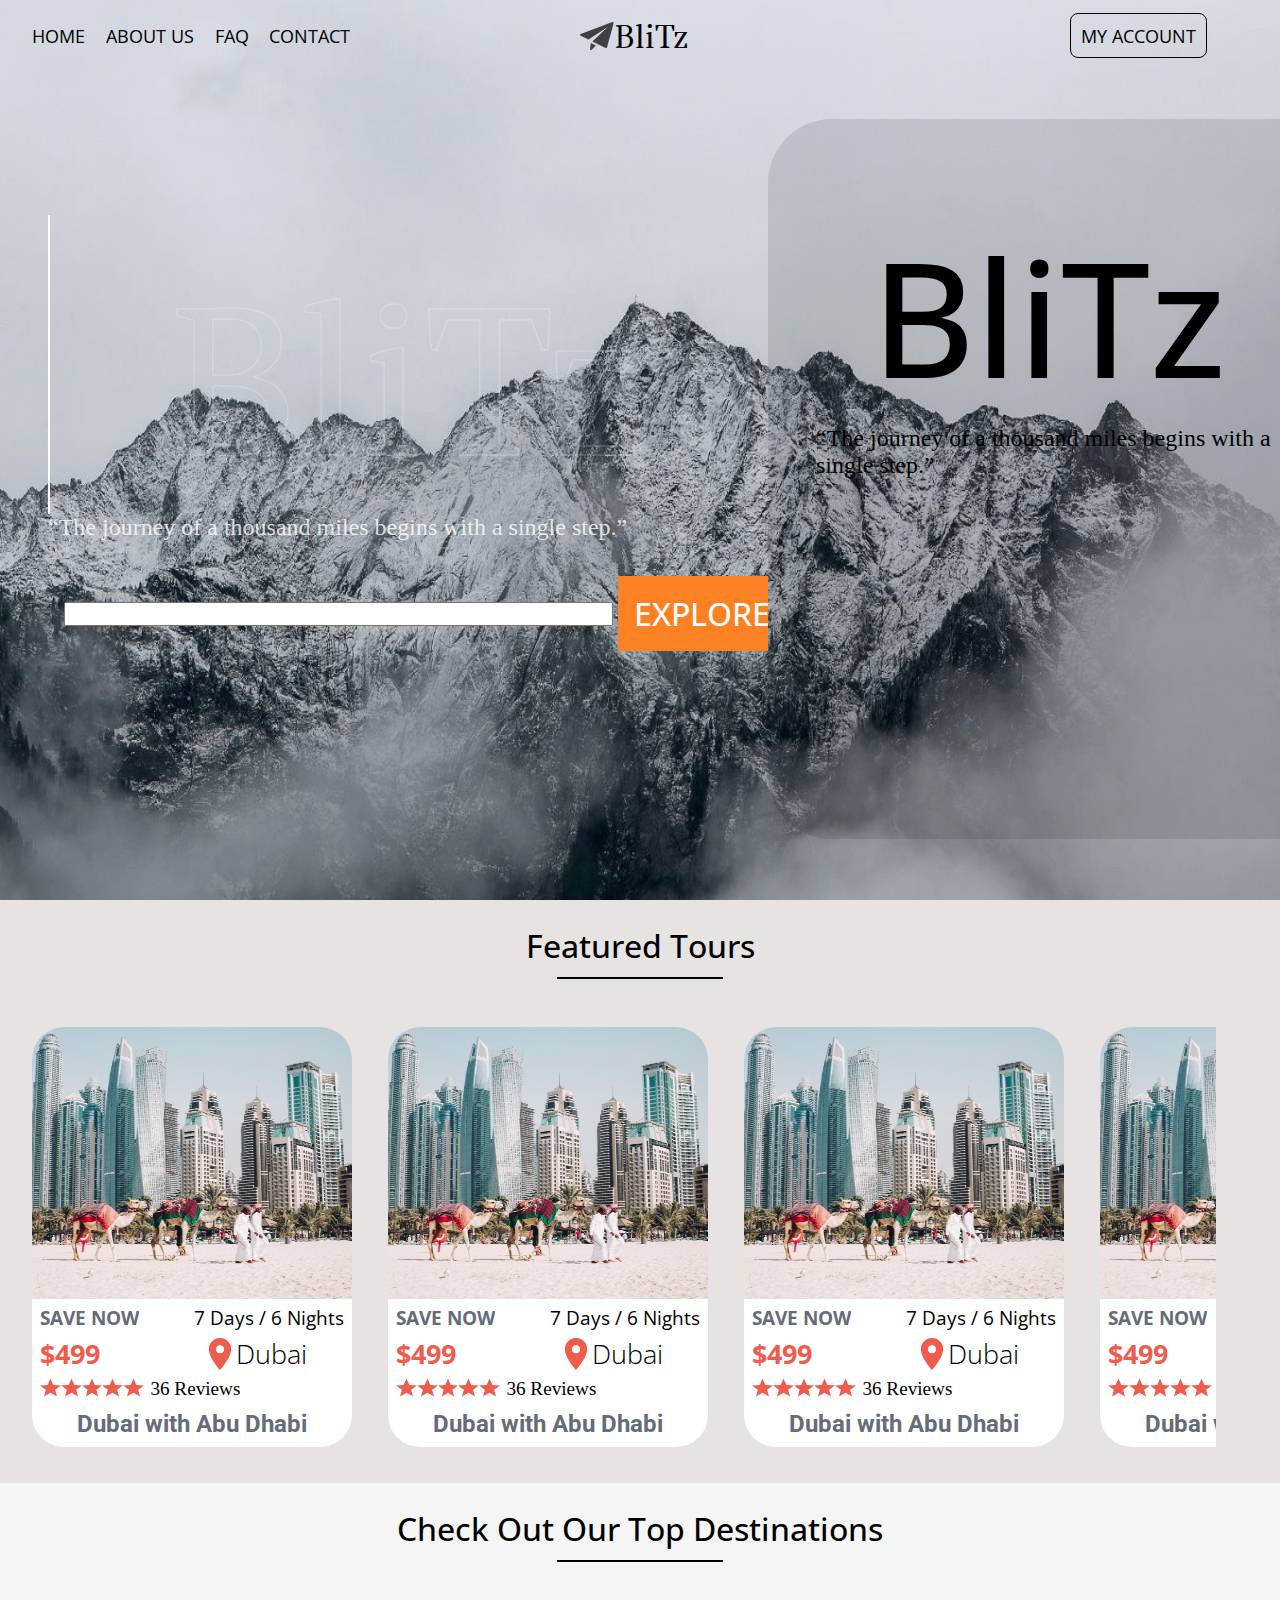
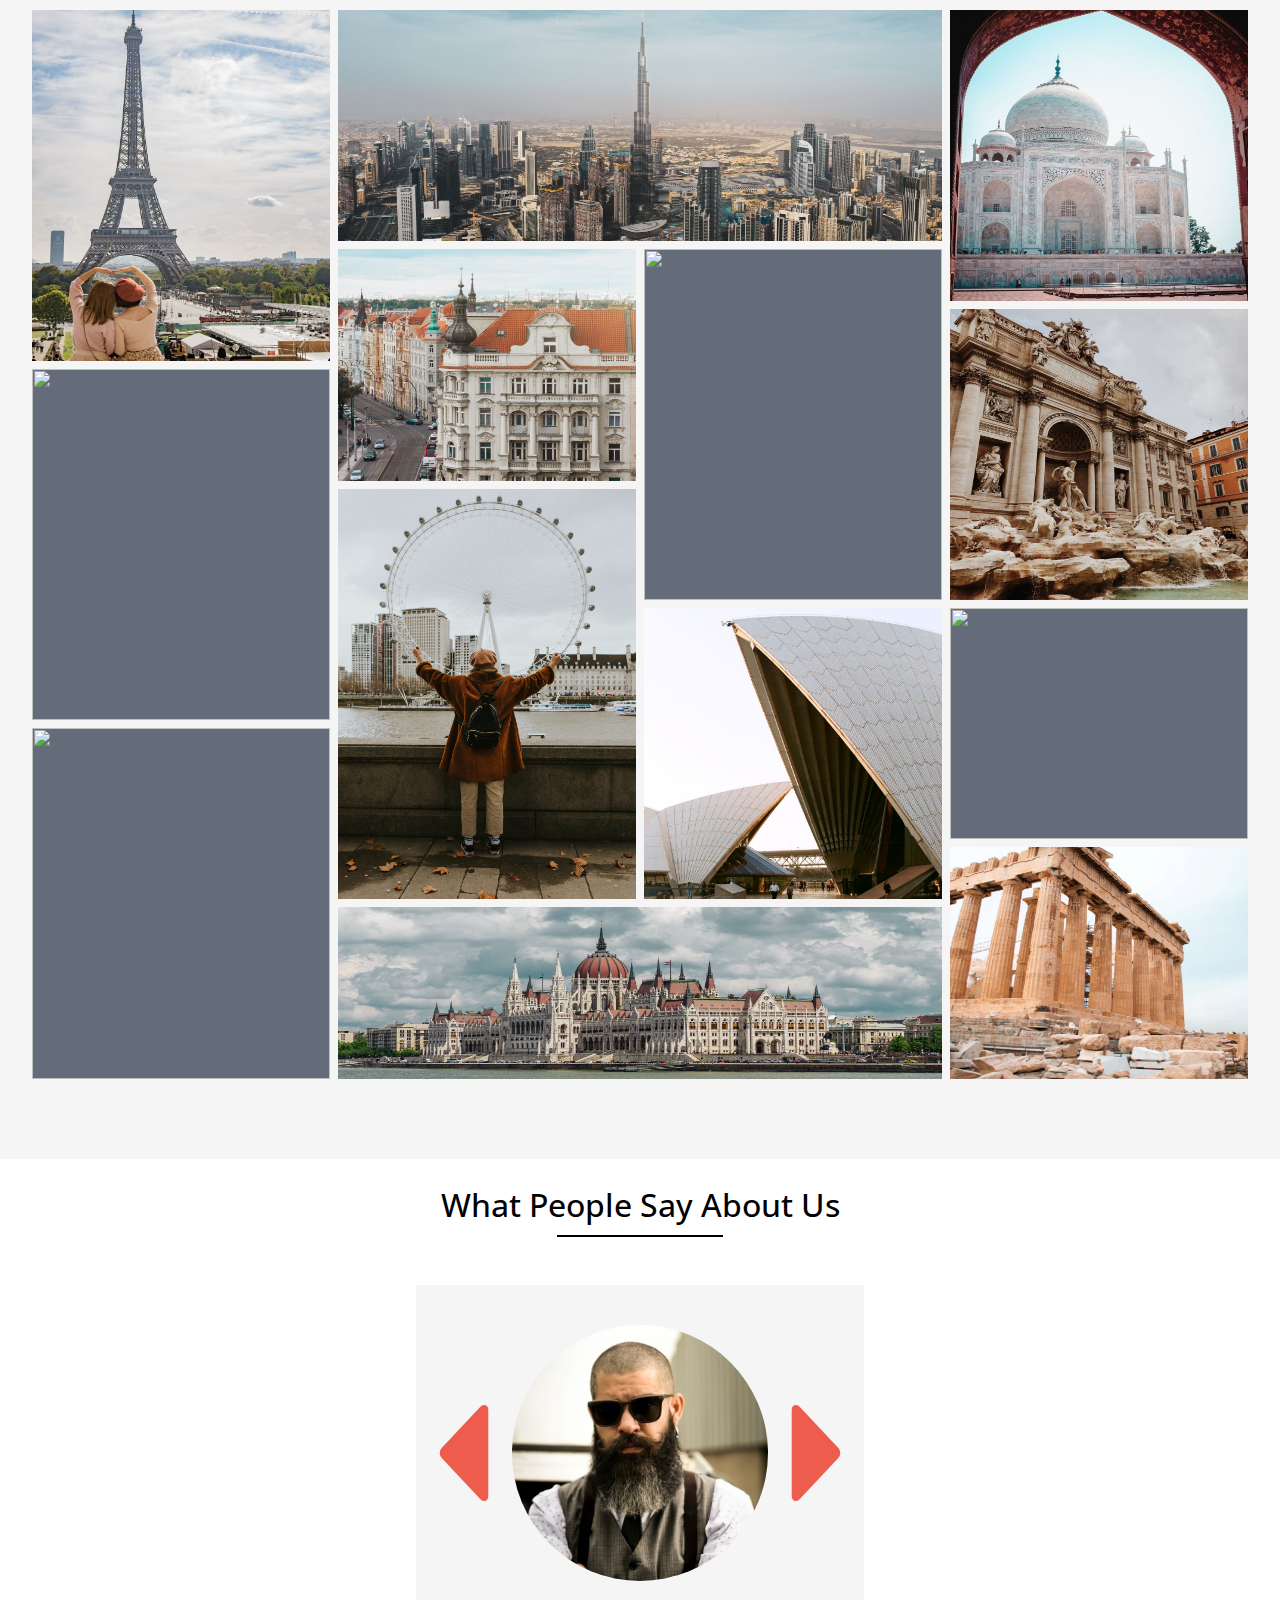
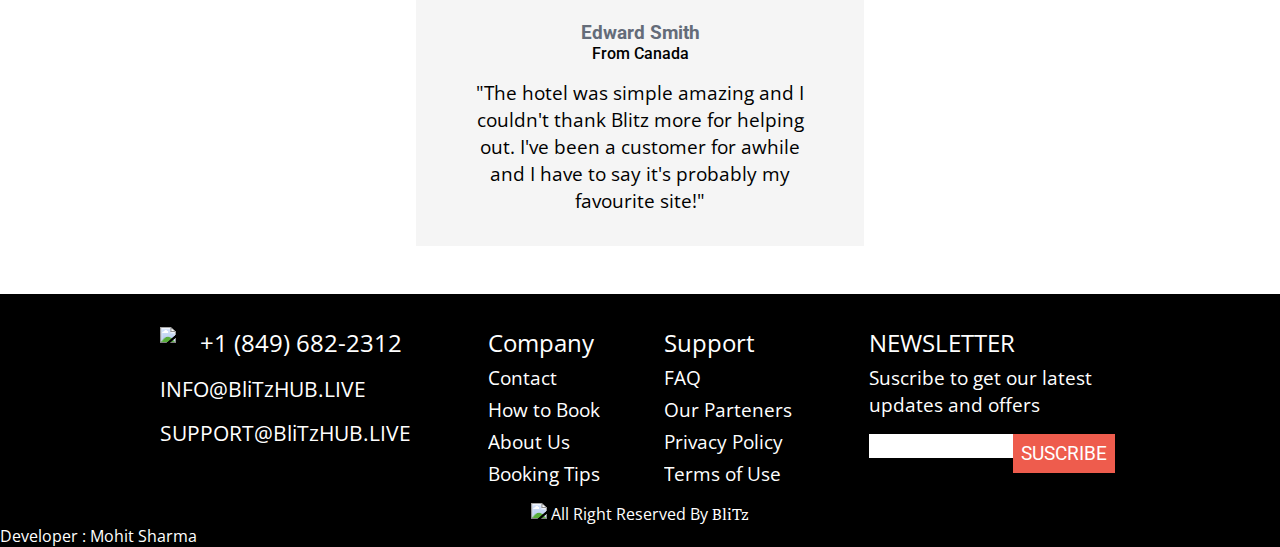
==== commit 29ad9bc9: "html changed 2" ====
--- a/Index.html
+++ b/Index.html
@@ -307,7 +307,7 @@
         </section>
         <section id="developer-newsletter-section">
             <h5>NEWSLETTER</h5>
-            <h6>Suscribe to get our latest <br/> updates and offers</h6>
+            <h6>Suscribe to get our latest updates and offers</h6>
             <div>
                 <input type="text">
                 <p>SUSCRIBE</p>
--- a/Style.css
+++ b/Style.css
@@ -707,6 +707,10 @@
     margin: 2rem 0rem 0rem 1rem;
 }
 
+#developer-newsletter-section h6 {
+    width: 15rem;
+}
+
 #developer-newsletter-section div {
     display: flex;
     margin-top: 1rem;
@@ -715,12 +719,12 @@
 #developer-newsletter-section input {
     height: 1.5rem;
     border: 0px;
-    width: 10rem;
+    width: 9rem;
 }
 
 #developer-newsletter-section p {
     color: var(--cl-white);
-    font-size: 1rem;
+    font-size: 1.2rem;
     background: var(--cl-orange);
     padding: 0.5rem;
     font-family: var(--ff-Roboto);
@@ -738,7 +742,7 @@
     }
 }
 
-@media Screen and (max-width: 1200px) {
+@media Screen and (max-width: 1100px) {
     #developer-phone-section {
         margin: 2rem 0.5rem;
     }
@@ -766,56 +770,63 @@
     }
     #developer-newsletter-section h6 {
         font-size: 0.95rem;
+        width: 12rem;
     }
     #developer-newsletter-section input {
         height: 1.25rem;
         width: 6rem;
     }
     #developer-newsletter-section p {
-        font-size: 0.75rem;
+        font-size: 0.95rem;
+    }
+}
+
+@media Screen and (max-width: 1000px) {
+    #developer-company-support-section {
+        gap: 2rem;
     }
 }
 
 @media Screen and (max-width: 900px) {
+    #developer-section {
+        grid-template-columns: 1fr;
+    }
+    #developer-phone-section {
+        justify-self: flex-start;
+        margin: 1rem 2rem;
+    }
+    #developer-phone-section a {
+        display: block;
+        margin-top: 0.5rem;
+    }
     #developer-company-support-section {
+        grid-template-columns: 1fr;
         gap: 1rem;
-    }
-}
-
-@media Screen and (max-width: 700px) {
-    #developer-company-support-section {
-        gap: 0.5rem;
-    }
-    #developer-phone-section img {
-        width: 1.5rem;
+        margin: 0rem 2rem;
+    }
+    #developer-company-support-section div a {
+        display: inline-block;
+        margin-right: 0.5rem;
+    }
+    #developer-company-support-section div a h6 {
+        margin-top: 0.5rem;
+    }
+    #developer-newsletter-section {
+        justify-self: flex-start;
+        margin: 1rem 2rem;
+    }
+    #developer-newsletter-section h6 {
+        margin-top: 0.5rem;
+        width: 30rem;
+    }
+    #developer-newsletter-section div {
+        display: flex;
+        margin-top: 1rem;
+    }
+    #developer-newsletter-section input {
         height: 1.5rem;
-    }
-    #developer-phone-section span {
-        font-size: 0.75rem;
-    }
-    #developer-phone-section a {
-        font-size: 0.8rem;
-    }
-    #developer-company-support-section div h5 {
-        font-size: 1rem;
-    }
-    #developer-company-support-section div h6 {
-        font-size: 0.7rem;
-    }
-    #developer-newsletter-section {
-        margin: 2rem 0rem 0rem 0.25rem;
-    }
-    #developer-newsletter-section h5 {
-        font-size: 1rem;
-    }
-    #developer-newsletter-section h6 {
-        font-size: 0.7rem;
-    }
-    #developer-newsletter-section input {
-        height: 1rem;
-    }
-    #developer-newsletter-section p {
-        font-size: 0.5rem;
+        border: 0px;
+        width: 16rem;
     }
 }
 
@@ -842,14 +853,13 @@
 #copyright-section img {
     width: 1rem;
     height: 1rem;
-    display: inline-block;
 }
 
 #copyright-section section p {
     color: var(--cl-white);
     margin-left: 0.2rem;
-    display: inline-block;
-    font-family: var(--ff-OpenSans);
+    font-family: var(--ff-OpenSans);
+    font-size: 1rem;
 }
 
 #copyright-section section p span {
@@ -859,6 +869,20 @@
 #copyright-section>p {
     font-family: var(--ff-OpenSans);
     color: var(--cl-white);
+    font-size: 1rem;
+}
+
+@media Screen and (max-width: 900px) {
+    #copyright-section img {
+        width: 0.75rem;
+        height: 0.75rem;
+    }
+    #copyright-section section p {
+        font-size: 0.75rem;
+    }
+    #copyright-section>p {
+        font-size: 0.75rem;
+    }
 }
 
 /* COPYRIGHTSECTION */
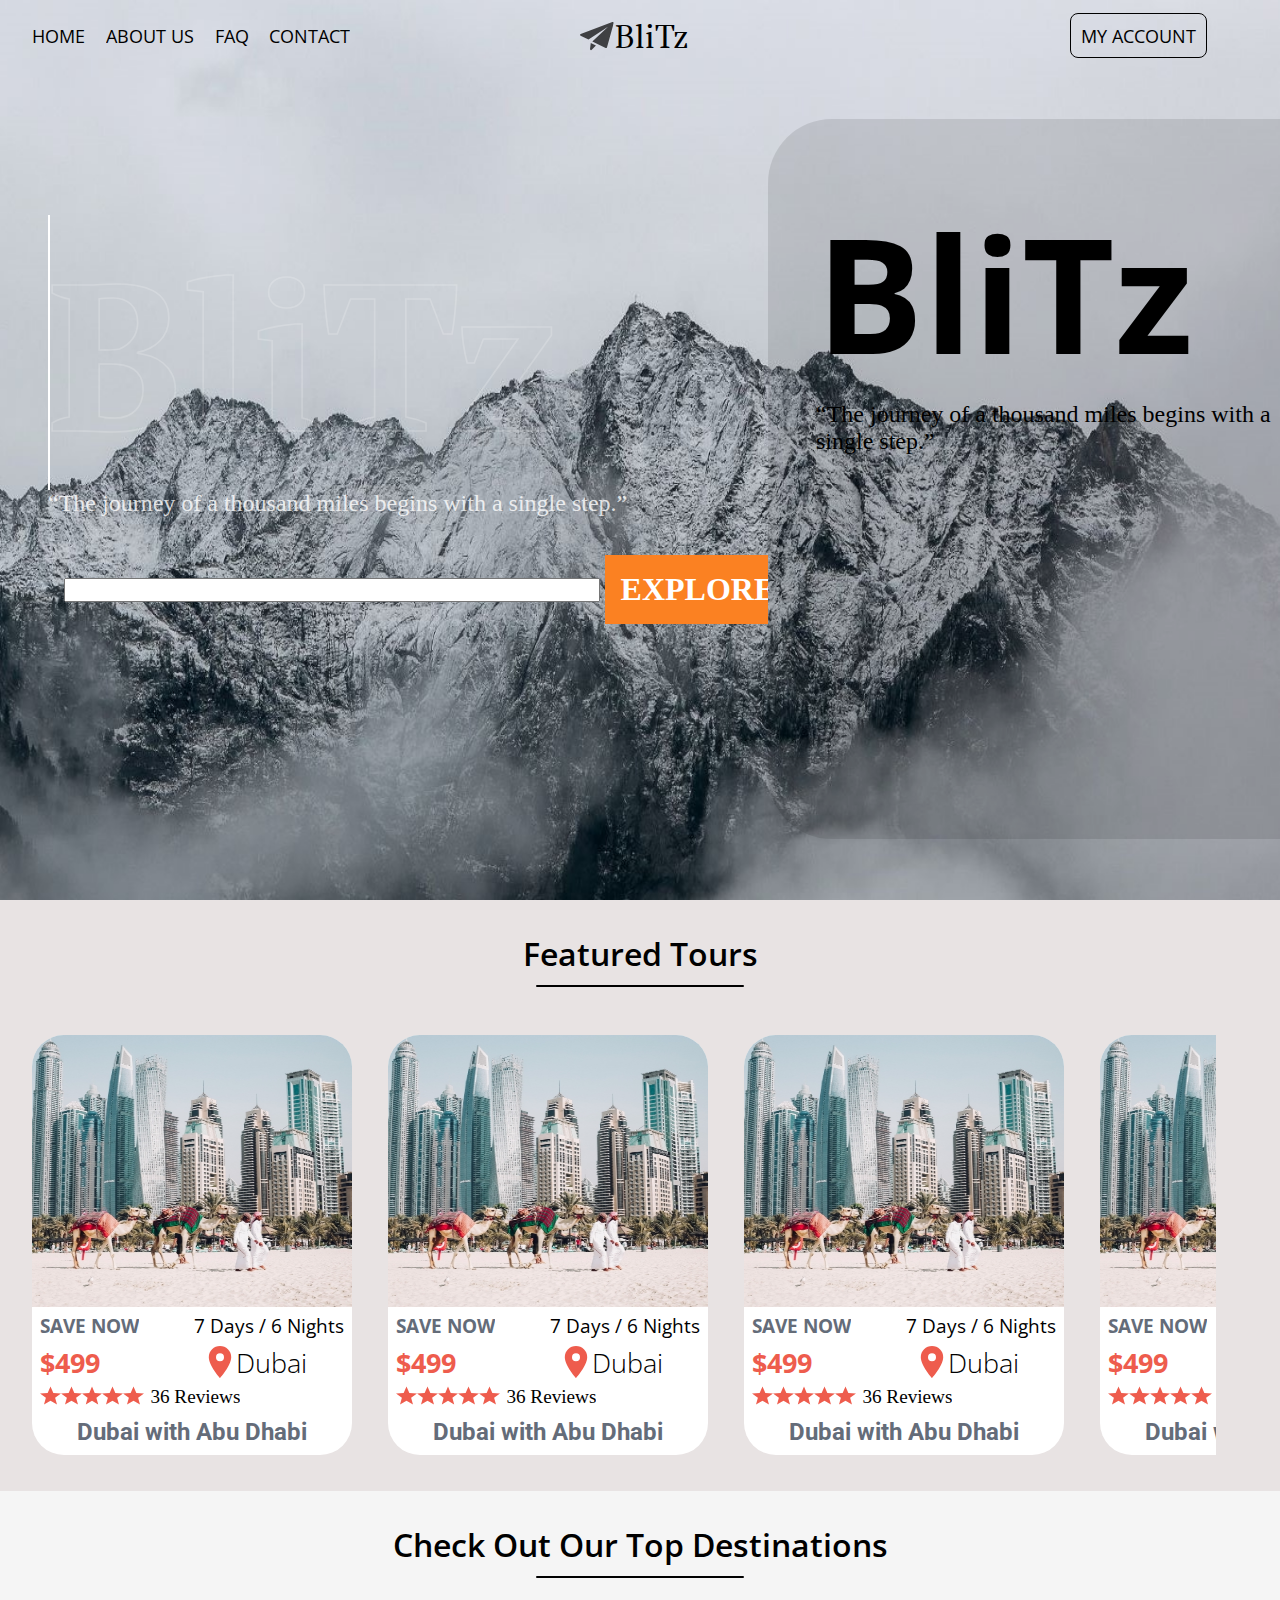
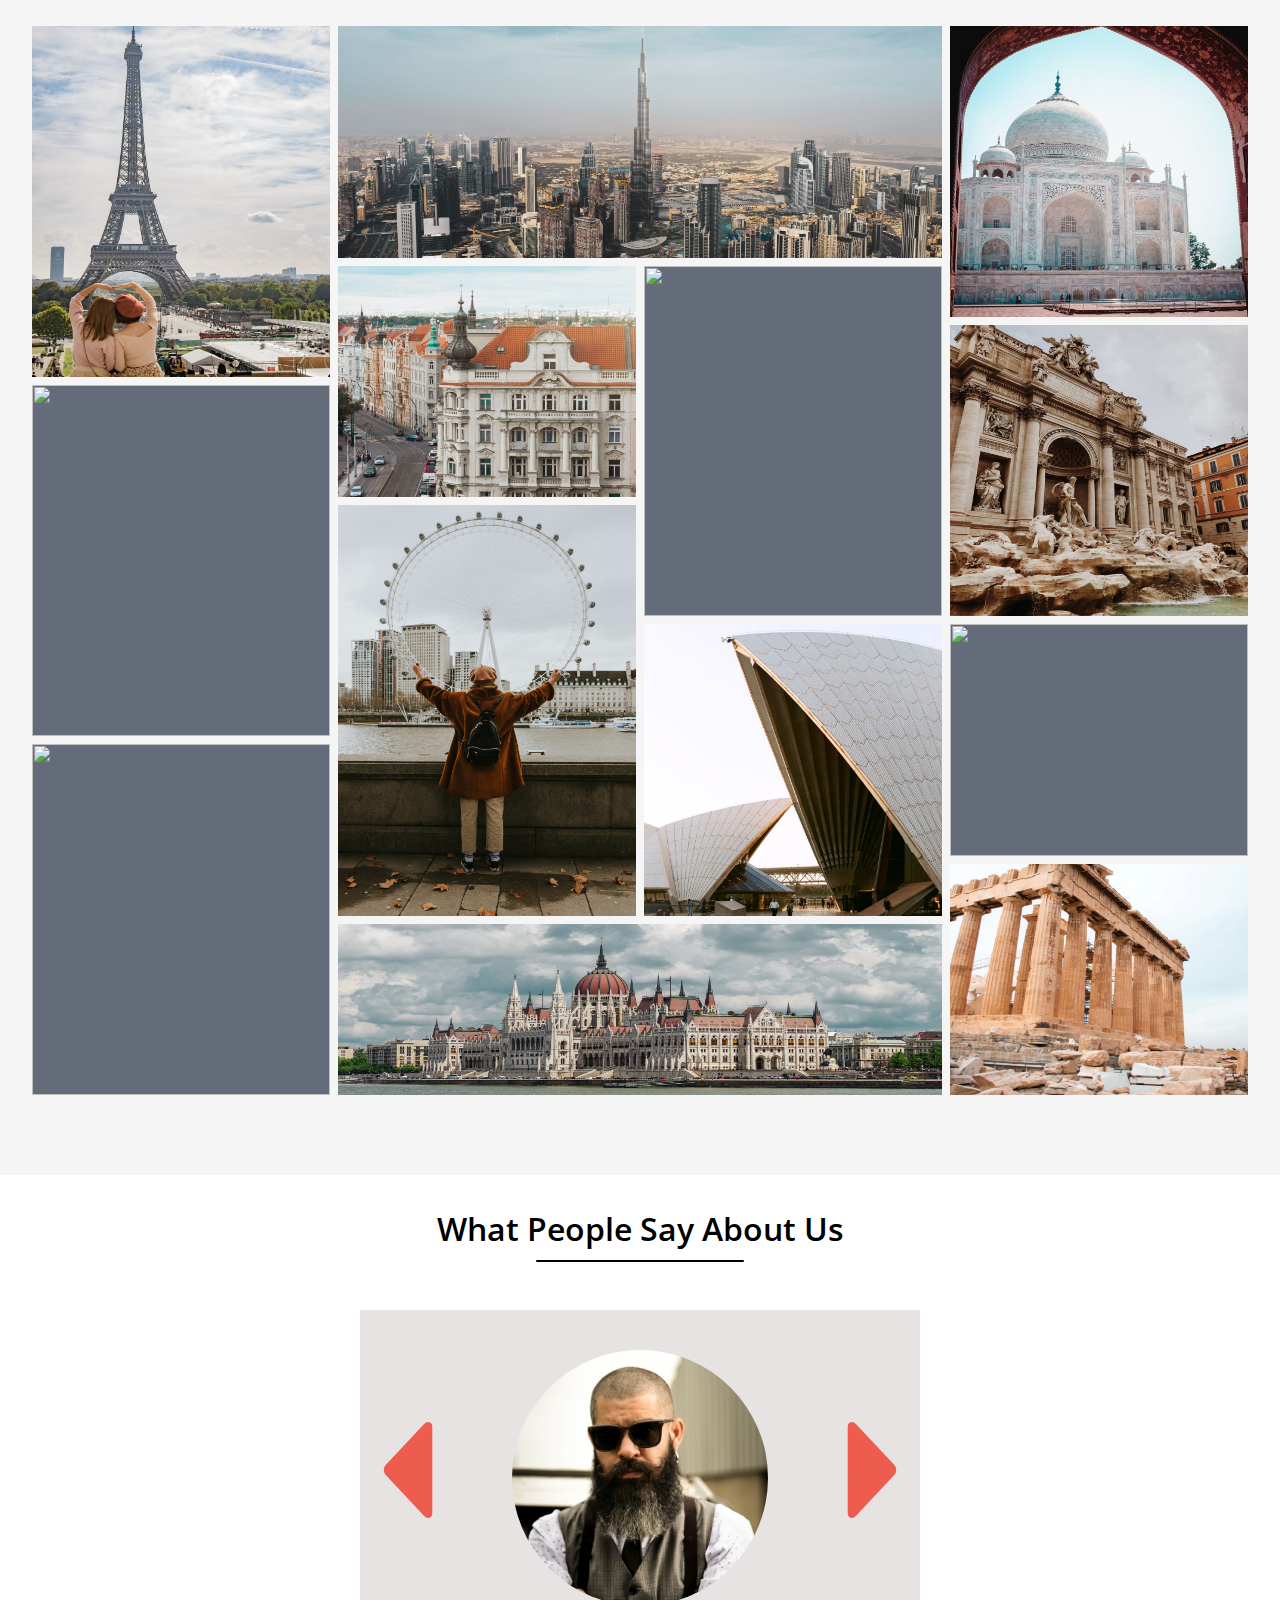
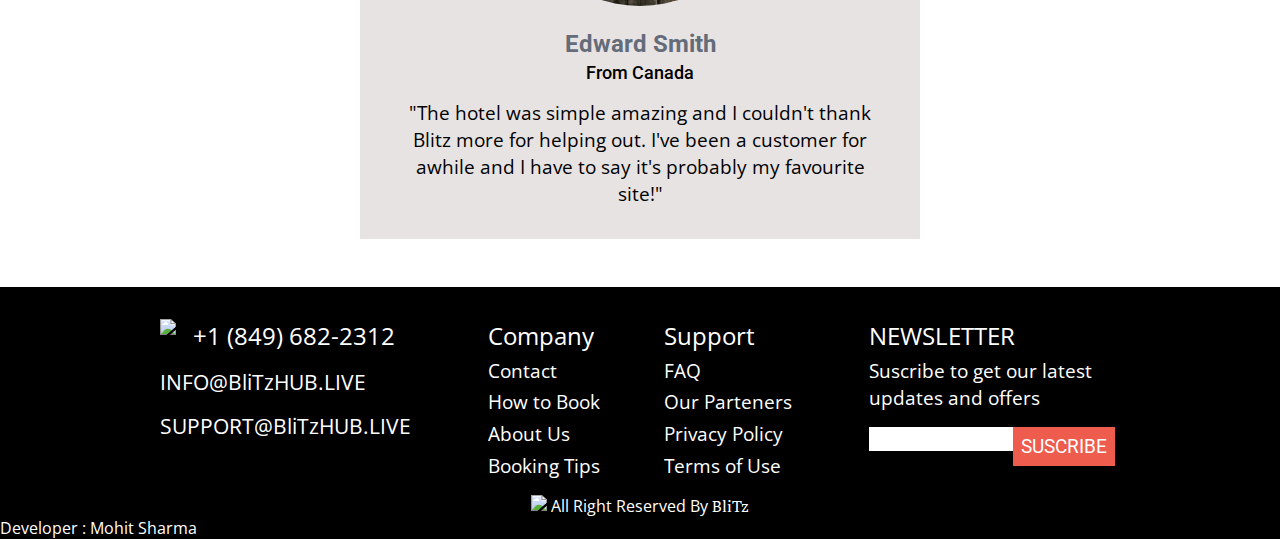
==== commit 4548b40b: "Update Index.html" ====
--- a/Index.html
+++ b/Index.html
@@ -56,7 +56,7 @@
 
     <!-- FEATUREDTOURS -->
     <article id="featuretours">
-        <h1>Featured Tours</h1>
+        <h2>Featured Tours</h2>
         <hr />
         <div id="card-section">
             <div class="card">
@@ -213,7 +213,7 @@
     <!-- FEATUREDTOURS -->
     <!-- TOPDESTINATIONS -->
     <article id="top-destinations">
-        <h1>Check Out Our Top Destinations</h1>
+        <h2>Check Out Our Top Destinations</h2>
         <hr />
         <div id="destination-grid">
             <div class="destination-grid-img-1">
@@ -259,22 +259,24 @@
         <!-- <img src="./Destinations.png" alt=""> -->
     </article>
     <!-- TOPDESTINATIONS -->
+
+
     <!-- REVIEWSECTION -->
     <article id="review-section">
-        <h1>What People Say About Us</h1>
+        <h2>What People Say About Us</h2>
         <hr />
-        <div id="review-section-div">
-            <div id="upper-review-section">
+        <section>
+            <div>
                 <img id="previous-review" src="./next.svg" alt="">
                 <img id="review-section-img" src="./IMAGES/Profile-Image 1-1.jpg" alt="">
                 <img id="next-review" src="./next.svg" alt="">
             </div>
             <h3 id="review-section-person-name">Edward Smith</h3>
             <h4 id="review-section-place">From Canada</h4>
-            <p id="review-section-para">"The hotel was simple amazing and I couldn't thank Blitz more for helping
+            <p id="review-section-disc">"The hotel was simple amazing and I couldn't thank Blitz more for helping
                 out. I've been a customer for awhile and I
                 have to say it's probably my favourite site!"</p>
-        </div>
+        </section>
     </article>
     <!-- REVIEWSECTION -->
 
--- a/Style.css
+++ b/Style.css
@@ -19,6 +19,10 @@
 
 ::-moz-focus-inner {
     border: 0;
+}
+
+::-webkit-scrollbar {
+    opacity: 0;
 }
 
 :root {
@@ -38,13 +42,6 @@
     --ff-PTSerif: 'PT Serif', serif;
     --ff-Roboto: 'Roboto', sans-serif;
     /* FONTS */
-    /* FONTSIZE */
-    --fs-1-3: 1.3rem;
-    --fs-1-5: 1.5rem;
-    --fs-1: 1rem;
-    --fs-2: 2rem;
-    --fs-3: 3rem;
-    /* FONTSIZE */
 }
 
 * {
@@ -65,37 +62,37 @@
     display: block;
 }
 
-h1 {
+h2 {
     font-size: 2rem;
-    /* margin-top: 1.5rem; */
-    padding-top: 1.5rem;
+    margin-top: 2rem;
     text-align: center;
     font-family: var(--ff-OpenSans);
-    font-weight: 500;
+    font-weight: 600;
 }
 
 hr {
     margin: auto;
     margin-top: 0.6rem;
-    width: 13vw;
-    height: 0.14rem;
+    width: 13rem;
+    height: 0.15rem;
     background: var(--cl-black);
     border: 0px;
+    border-radius: 5rem;
 }
 
 h3 {
     font-family: var(--ff-Roboto);
-    font-size: 1.2rem;
+    font-size: 1.5rem;
     color: var(--cl-lightblack);
-    font-weight: 700;
     text-align: center;
 }
 
 h4 {
     font-family: var(--ff-Roboto);
-    font-size: 1rem;
+    font-size: 1.1rem;
     font-weight: 500;
     text-align: center;
+    margin-top: 0.3rem;
 }
 
 h5 {
@@ -593,17 +590,21 @@
     background: var(--cl-lightblack);
 }
 
+/* +++++++++++++++ */
+
+/* REVIEWSECTION */
+
 #review-section {
     width: 100vw;
 }
 
-#review-section-div {
-    background: var(--cl-gerywhite);
-    width: 35vw;
+#review-section section {
+    background: var(--cl-orangewhite);
+    width: 35rem;
     margin: 3rem auto;
 }
 
-#upper-review-section {
+#review-section section div {
     display: flex;
     align-items: center;
 }
@@ -614,7 +615,7 @@
     transform: rotateY(180deg);
 }
 
-#previous-review {
+#previous-review:hover {
     cursor: pointer;
 }
 
@@ -628,22 +629,58 @@
 }
 
 #review-section-img {
-    margin: 2.5rem auto;
+    margin: 2.5rem auto 1.5rem auto;
     width: 16rem;
     height: 16rem;
     border-radius: 8rem;
 }
 
-#review-section-para {
+#review-section-disc {
     margin: 1rem 3rem 2rem 3rem;
     font-size: 1.2rem;
     font-family: var(--ff-OpenSans);
     text-align: center;
 }
 
+@media Screen and (max-width: 700px) {
+    #review-section h2 {
+        font-size: 1.75rem;
+    }
+    #review-section hr {
+        width: 10rem;
+    }
+    #review-section section {
+        width: 20rem;
+        margin: 2.5rem auto;
+    }
+    #previous-review {
+        width: 4rem;
+        height: 4rem;
+    }
+    #next-review {
+        width: 4rem;
+        height: 4rem;
+    }
+    #review-section-img {
+        width: 10rem;
+        height: 10rem;
+        border-radius: 5rem;
+    }
+    #review-section section h3 {
+        font-size: 1.25rem;
+    }
+    #review-section section h4 {
+        font-size: 0.85rem;
+    }
+    #review-section-disc {
+        margin: 1rem 2rem 2rem 2rem;
+        font-size: 0.95rem;
+    }
+}
+
 /* REVIEWSECTION */
 
-/* +++++++ */
+/* +++++++++++ */
 
 /* ++++++++++++++++++ */
 
@@ -675,7 +712,7 @@
 #developer-phone-section span {
     color: var(--cl-white);
     font-size: 1.5rem;
-    margin-left: 0.5rem;
+    margin-left: 0.1rem;
     font-family: var(--ff-OpenSans);
 }
 
@@ -793,7 +830,7 @@
     }
     #developer-phone-section {
         justify-self: flex-start;
-        margin: 1rem 2rem;
+        margin: 1.5rem 0rem 0rem 0.3rem;
     }
     #developer-phone-section a {
         display: block;
@@ -801,19 +838,19 @@
     }
     #developer-company-support-section {
         grid-template-columns: 1fr;
-        gap: 1rem;
-        margin: 0rem 2rem;
+        gap: 0rem;
+        margin: 0rem 0.3rem;
+    }
+    #developer-company-support-section h5 {
+        margin-top: 1rem;
     }
     #developer-company-support-section div a {
         display: inline-block;
-        margin-right: 0.5rem;
-    }
-    #developer-company-support-section div a h6 {
-        margin-top: 0.5rem;
+        margin: 0.3rem 0.3rem 0rem 0rem;
     }
     #developer-newsletter-section {
         justify-self: flex-start;
-        margin: 1rem 2rem;
+        margin: 1rem 0.3rem;
     }
     #developer-newsletter-section h6 {
         margin-top: 0.5rem;
@@ -881,6 +918,7 @@
         font-size: 0.75rem;
     }
     #copyright-section>p {
+        margin-top: 0.5rem;
         font-size: 0.75rem;
     }
 }
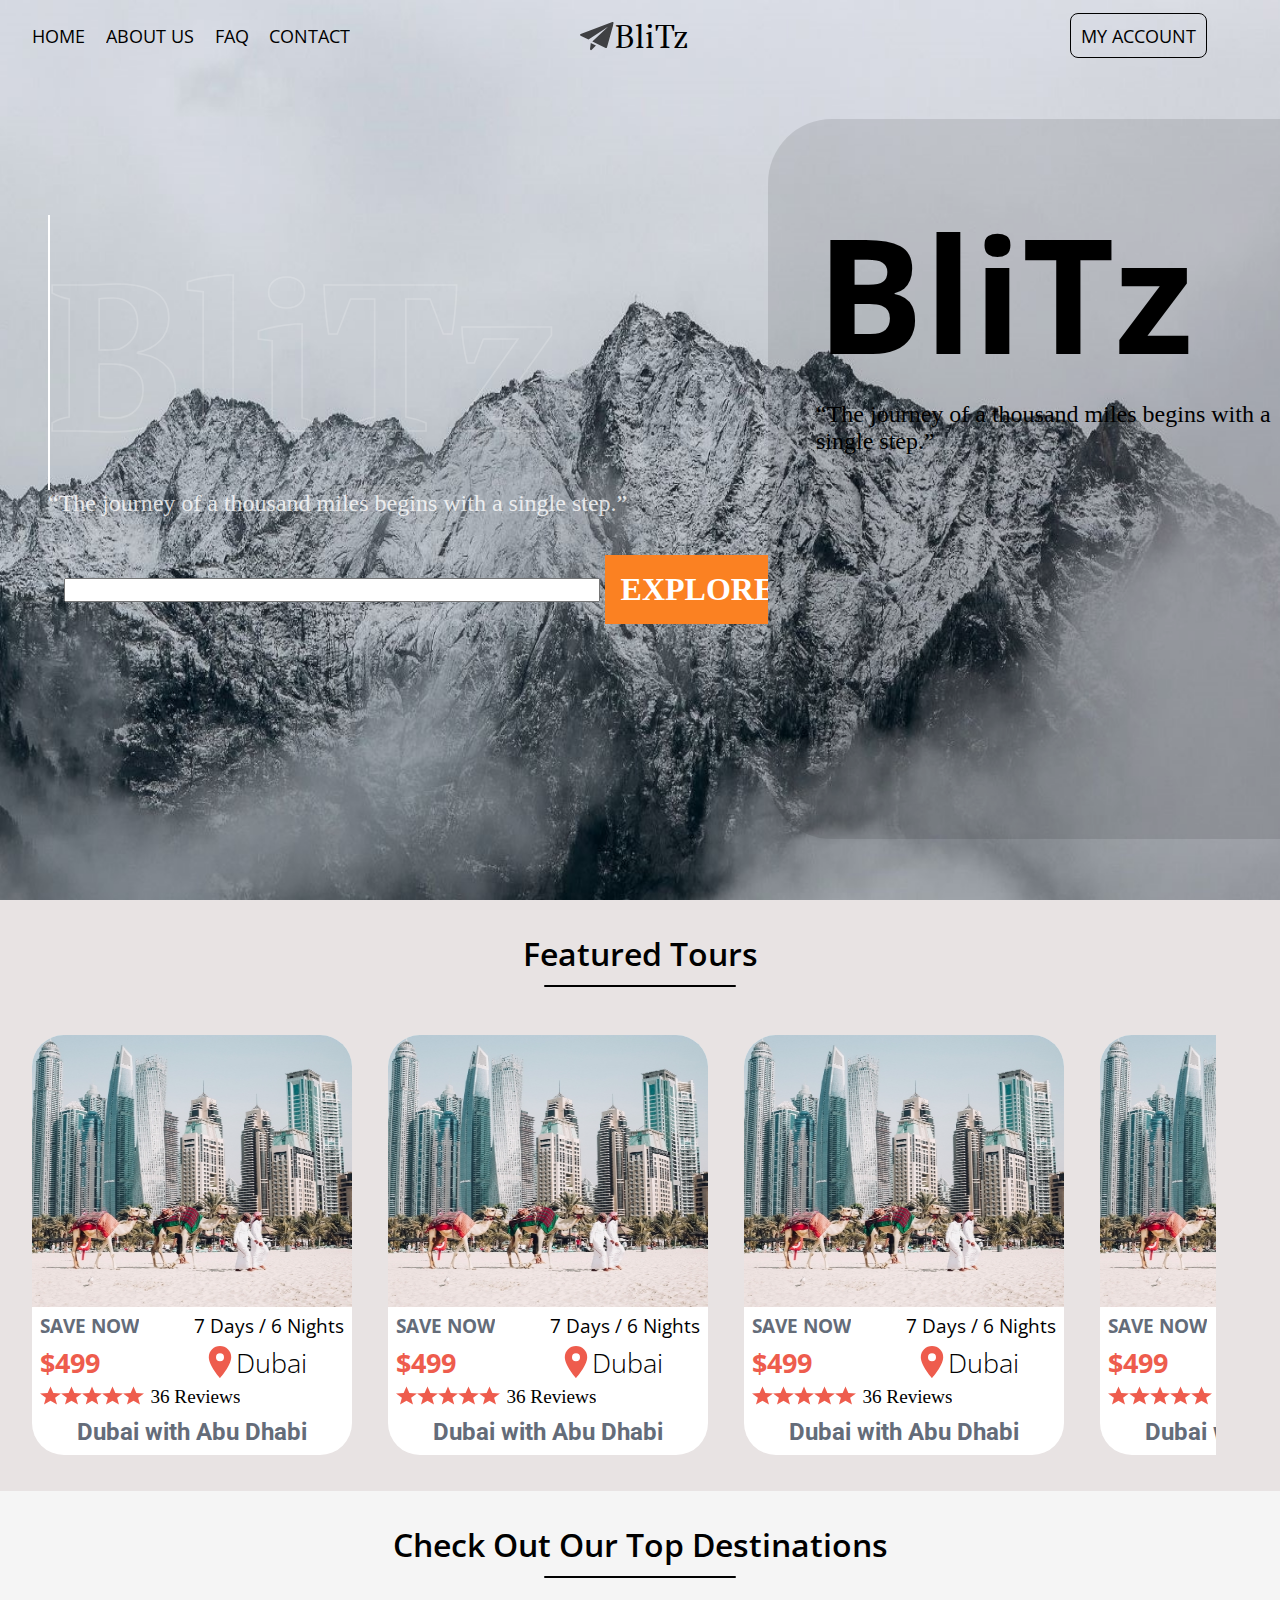
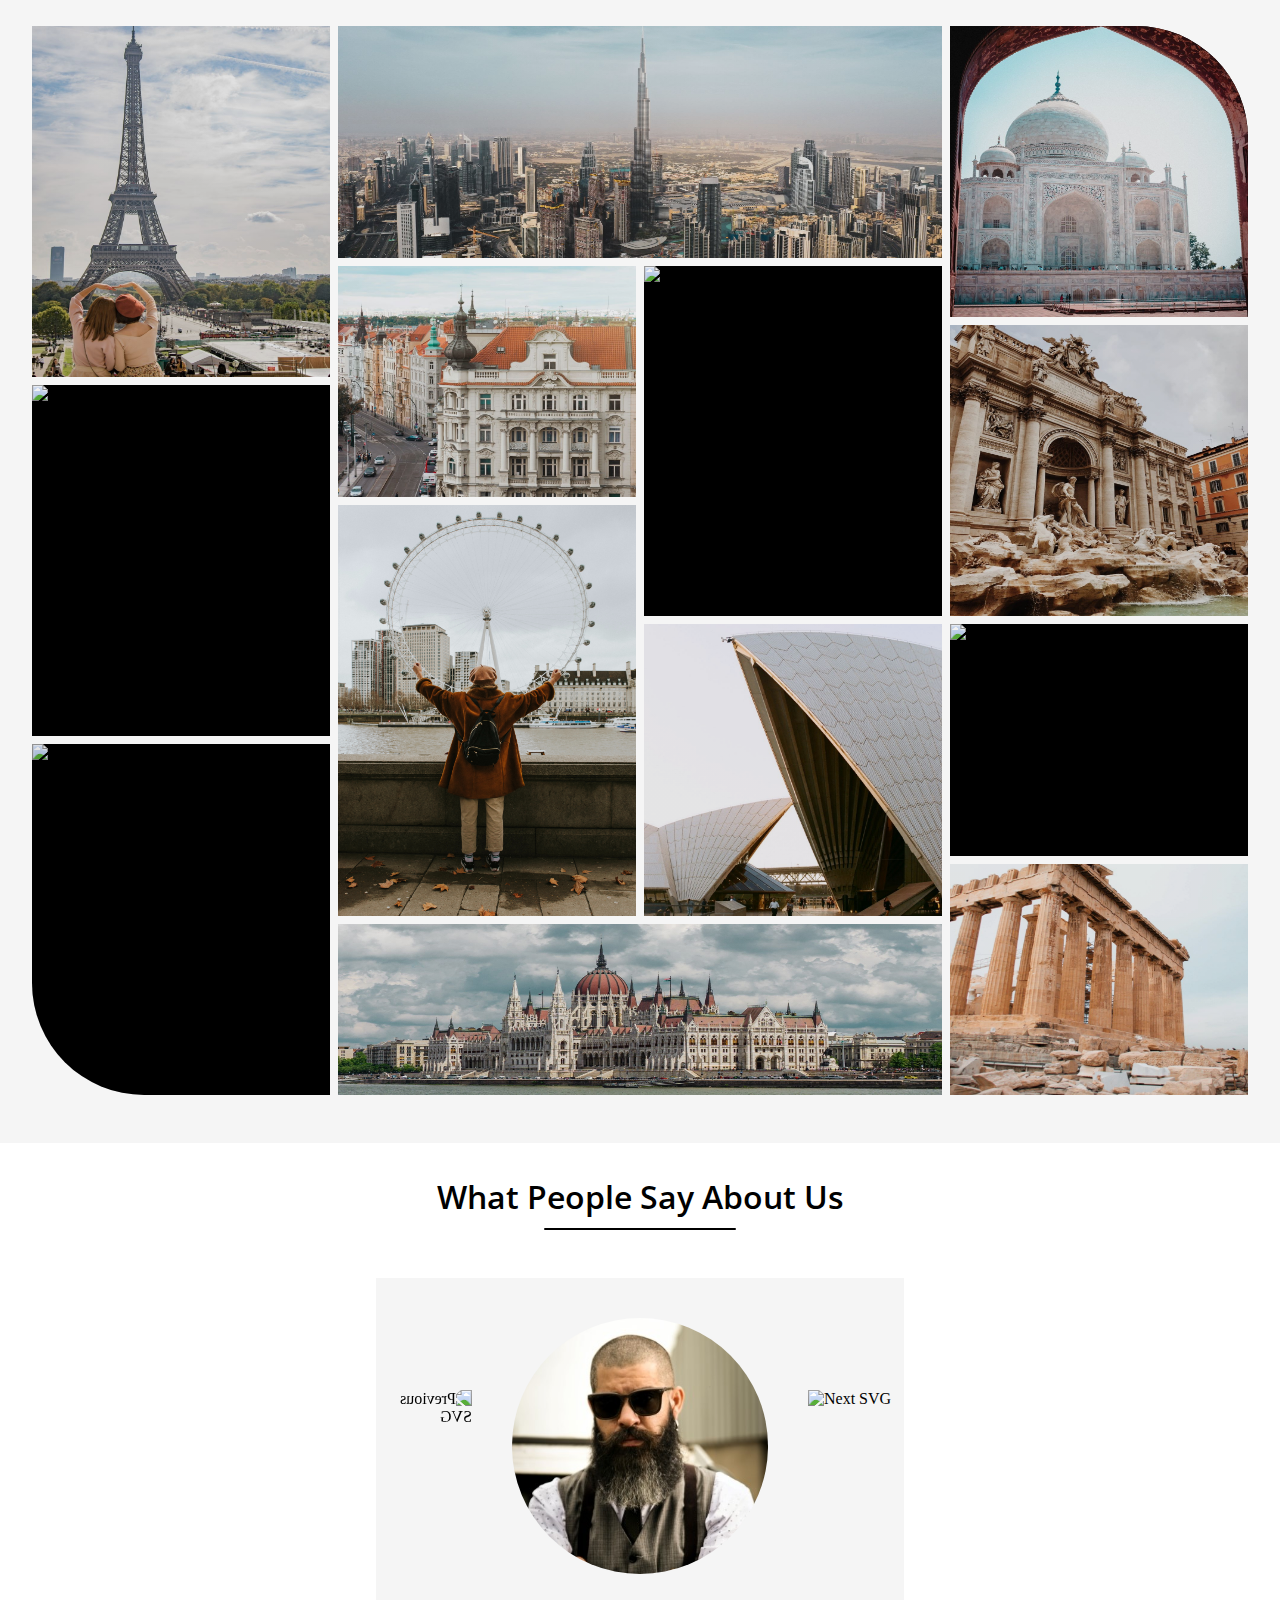
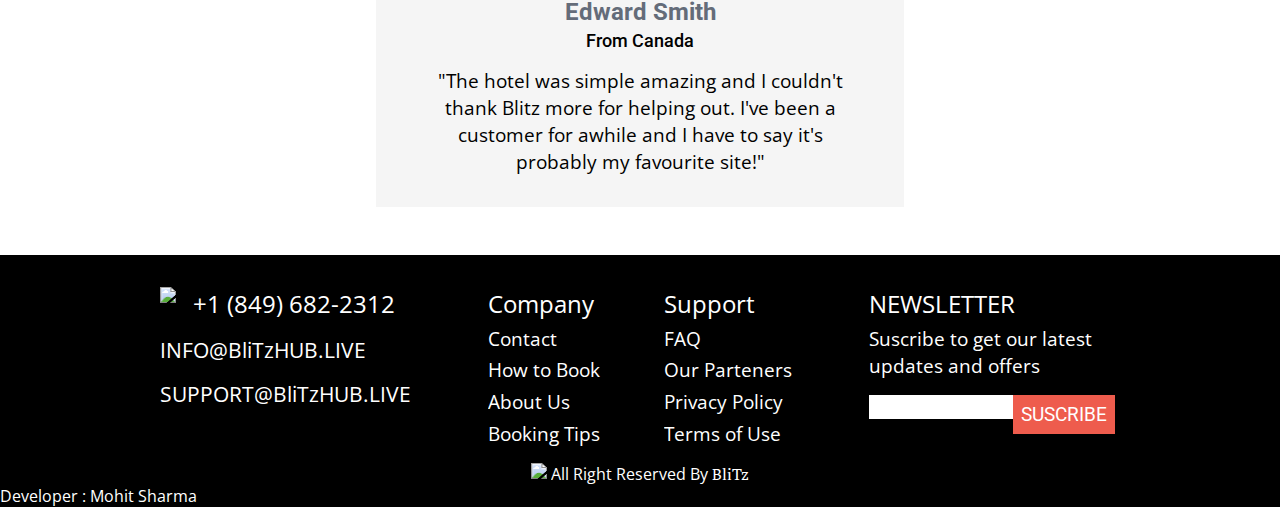
==== commit a4025358: "upadate html css" ====
--- a/Index.html
+++ b/Index.html
@@ -51,7 +51,6 @@
             </div>
         </article>
     </article>
-
     <!-- FRONTLAYOUT -->
 
     <!-- FEATUREDTOURS -->
@@ -177,7 +176,6 @@
                 <div class="card-info-4">
                     <h3 class="pakage-name">Dubai with Abu Dhabi</h3>
                 </div>
-
             </div>
             <div class="card">
                 <div class="card-img"><img src="./IMAGES/dubai.jpg" alt=""></div>
@@ -209,54 +207,119 @@
             <p id="explore-all-tours">Explore All Tours</p>
         </div>
     </article>
-
     <!-- FEATUREDTOURS -->
+
+
     <!-- TOPDESTINATIONS -->
     <article id="top-destinations">
         <h2>Check Out Our Top Destinations</h2>
         <hr />
-        <div id="destination-grid">
-            <div class="destination-grid-img-1">
-                <img src="./IMAGES/paris France.jpg" alt="" />
-            </div>
-            <div class="destination-grid-img-2">
-                <img src="./IMAGES/dubai-2.jpg" alt="">
-            </div>
-            <div class="destination-grid-img-3">
-                <img src="./IMAGES/agra.jpg" alt="">
-            </div>
-            <div class="destination-grid-img-4">
-                <img src="./IMAGES/new york.jpg" alt="">
-            </div>
-            <div class="destination-grid-img-5">
-                <img src="./IMAGES/parague.jpg" alt="">
-            </div>
-            <div class="destination-grid-img-6">
-                <img src="./IMAGES/bali.jpg" alt="">
-            </div>
-            <div class="destination-grid-img-7">
-                <img src="./IMAGES/rome.jpg" alt="">
-            </div>
-            <div class="destination-grid-img-8">
-                <img src="./Images-1/london.jpg" alt="">
-            </div>
-            <div class="destination-grid-img-9">
-                <img src="./IMAGES/sydney.jpg" alt="">
-            </div>
-            <div class="destination-grid-img-10">
-                <img src="./IMAGES/tokyo.jpg" alt="">
-            </div>
-            <div class="destination-grid-img-11">
-                <img src="./IMAGES/barcelona.jpg" alt="">
-            </div>
-            <div class="destination-grid-img-12">
-                <img src="./IMAGES/hungry.jpg" alt="">
-            </div>
-            <div class="destination-grid-img-13">
-                <img src="./IMAGES/greece.jpg" alt="">
-            </div>
-        </div>
-        <!-- <img src="./Destinations.png" alt=""> -->
+        <section>
+            <div class="destination-grid-img" id="destination-grid-img-1">
+                <span></span>
+                <div>
+                    <h1>FRANCE</h1>
+                    <p>PARIS</p>
+                </div>
+                <img src="./IMAGES/paris France.jpg" alt="France Image" />
+            </div>
+            <div class="destination-grid-img" id="destination-grid-img-2">
+                <span></span>
+                <div>
+                    <h1>UNITED ARAB EMIRATES</h1>
+                    <p>DUBAI</p>
+                </div>
+                <img src="./IMAGES/dubai-2.jpg" alt="Dubai Image">
+            </div>
+            <div class="destination-grid-img" id="destination-grid-img-3">
+                <span></span>
+                <div>
+                    <h1>INDIA</h1>
+                    <p>AGRA</p>
+                </div>
+                <img src="./IMAGES/agra.jpg" alt="Agra Imgae">
+            </div>
+            <div class="destination-grid-img" id="destination-grid-img-4">
+                <span></span>
+                <div>
+                    <h1>AMERICA</h1>
+                    <p>NEW YORK</p>
+                </div>
+                <img src="./IMAGES/new york.jpg" alt="New York Image">
+            </div>
+            <div class="destination-grid-img" id="destination-grid-img-5">
+                <span></span>
+                <div>
+                    <h1>CZECH REPUBLIC</h1>
+                    <p>PRAGUE</p>
+                </div>
+                <img src="./IMAGES/parague.jpg" alt="Parague Image">
+            </div>
+            <div class="destination-grid-img" id="destination-grid-img-6">
+                <span></span>
+                <div>
+                    <h1>INDONESIA</h1>
+                    <p>BALI</p>
+                </div>
+                <img src="./IMAGES/bali.jpg" alt="Bali Image">
+            </div>
+            <div class="destination-grid-img" id="destination-grid-img-7">
+                <span></span>
+                <div>
+                    <h1>ITALY</h1>
+                    <p>ROME</p>
+                </div>
+                <img src="./IMAGES/rome.jpg" alt="Rome Image">
+            </div>
+            <div class="destination-grid-img" id="destination-grid-img-8">
+                <span></span>
+                <div>
+                    <h1>UNITED KINGDOM</h1>
+                    <p>LONDON</p>
+                </div>
+                <img src="./Images-1/london.jpg" alt="London Image">
+            </div>
+            <div class="destination-grid-img" id="destination-grid-img-9">
+                <span></span>
+                <div>
+                    <h1>AUSTRALIA</h1>
+                    <p>SYDNEY</p>
+                </div>
+                <img src="./IMAGES/sydney.jpg" alt="Sydney Image">
+            </div>
+            <div class="destination-grid-img" id="destination-grid-img-10">
+                <span></span>
+                <div>
+                    <h1>JAPAN</h1>
+                    <p>TOKYO</p>
+                </div>
+                <img src="./IMAGES/tokyo.jpg" alt="Tokyo Image">
+            </div>
+            <div class="destination-grid-img" id="destination-grid-img-11">
+                <span></span>
+                <div>
+                    <h1>SPAIN</h1>
+                    <p>BARCELONA</p>
+                </div>
+                <img src="./IMAGES/barcelona.jpg" alt="Barcelona Image">
+            </div>
+            <div class="destination-grid-img" id="destination-grid-img-12">
+                <span></span>
+                <div>
+                    <h1>HUNGRY</h1>
+                    <p>BUDAPEST</p>
+                </div>
+                <img src="./IMAGES/hungry.jpg" alt="Hungry Image">
+            </div>
+            <div class="destination-grid-img" id="destination-grid-img-13">
+                <span></span>
+                <div>
+                    <h1>GREECE</h1>
+                    <p>ATHENS</p>
+                </div>
+                <img src="./IMAGES/greece.jpg" alt="Greece Image">
+            </div>
+        </section>
     </article>
     <!-- TOPDESTINATIONS -->
 
@@ -267,9 +330,9 @@
         <hr />
         <section>
             <div>
-                <img id="previous-review" src="./next.svg" alt="">
-                <img id="review-section-img" src="./IMAGES/Profile-Image 1-1.jpg" alt="">
-                <img id="next-review" src="./next.svg" alt="">
+                <img id="previous-review" src="./SVG/next.svg" alt="Previous SVG">
+                <img id="review-section-img" src="./IMAGES/Profile-Image 1-1.jpg" alt="Image">
+                <img id="next-review" src="./SVG/next.svg" alt="Next SVG">
             </div>
             <h3 id="review-section-person-name">Edward Smith</h3>
             <h4 id="review-section-place">From Canada</h4>
--- a/Style.css
+++ b/Style.css
@@ -73,7 +73,7 @@
 hr {
     margin: auto;
     margin-top: 0.6rem;
-    width: 13rem;
+    width: 12rem;
     height: 0.15rem;
     background: var(--cl-black);
     border: 0px;
@@ -503,19 +503,25 @@
     font-weight: 500;
 }
 
+@media Screen and (max-width: 1100px) {}
+
+@media Screen and (max-width: 700px) {}
+
 /* FEATUREDTOURS */
 
 /* +++++++ */
+
+/* +++++++++++++++++ */
+
+/* TOPDESTINATIONS */
 
 #top-destinations {
     width: 100vw;
     background: var(--cl-gerywhite);
 }
 
-#destination-grid {
+#top-destinations section {
     width: 95vw;
-    /* height: 200vh; */
-    padding-bottom: 2rem;
     margin: 3rem auto;
     background: var(--cl-gerywhite);
     display: grid;
@@ -525,70 +531,359 @@
     grid-template-areas: 'a b b c' 'a b b c' 'a b b c' 'a b b c' 'a e f c' 'a e f g' 'd e f g' 'd e f g' 'd h f g' 'd h f g' 'd h i j' 'd h i j' 'k h i j' 'k h i j' 'k h i m' 'k l l m' 'k l l m' 'k l l m';
 }
 
-.destination-grid-img-1 {
+.destination-grid-img {
+    position: relative;
+    z-index: 0;
+    overflow: hidden;
+}
+
+.destination-grid-img span {
+    width: 100%;
+    height: 100%;
+    position: absolute;
+    z-index: 1;
+}
+
+.destination-grid-img div {
+    position: absolute;
+    width: 100%;
+    height: 100%;
+    flex-direction: column;
+    align-items: center;
+    justify-content: center;
+    display: flex;
+    z-index: 2;
+    opacity: 0;
+}
+
+.destination-grid-img h1 {
+    font-size: 2rem;
+    font-family: var(--ff-OpenSans);
+    color: var(--cl-white);
+}
+
+.destination-grid-img p {
+    font-size: 1.5rem;
+    font-family: var(--ff-Roboto);
+    color: var(--cl-white);
+}
+
+#destination-grid-img-1 {
     grid-area: a;
-    background-color: var(--cl-orangewhite);
-}
-
-.destination-grid-img-2 {
+    overflow: hidden;
+    background-color: var(--cl-black);
+}
+
+#destination-grid-img-2 {
     grid-area: b;
-    background: var(--cl-lightblack);
-}
-
-.destination-grid-img-3 {
+    background: var(--cl-black);
+}
+
+#destination-grid-img-3 {
     grid-area: c;
-    background: var(--cl-lightblack);
-}
-
-.destination-grid-img-4 {
+    background: var(--cl-black);
+    border-radius: 0rem 7rem 0rem 0rem;
+}
+
+#destination-grid-img-4 {
     grid-area: d;
-    background: var(--cl-lightblack);
-}
-
-.destination-grid-img-5 {
+    background: var(--cl-black);
+}
+
+#destination-grid-img-5 {
     grid-area: e;
-    background: var(--cl-lightblack);
-}
-
-.destination-grid-img-6 {
+    background: var(--cl-black);
+}
+
+#destination-grid-img-6 {
     grid-area: f;
-    background: var(--cl-lightblack);
-}
-
-.destination-grid-img-7 {
+    background: var(--cl-black);
+}
+
+#destination-grid-img-7 {
     grid-area: g;
-    background: var(--cl-lightblack);
-}
-
-.destination-grid-img-8 {
+    background: var(--cl-black);
+}
+
+#destination-grid-img-8 {
     grid-area: h;
-    background: var(--cl-lightblack);
-}
-
-.destination-grid-img-9 {
+    background: var(--cl-black);
+}
+
+#destination-grid-img-9 {
     grid-area: i;
-    background: var(--cl-lightblack);
-}
-
-.destination-grid-img-10 {
+    background: var(--cl-black);
+}
+
+#destination-grid-img-10 {
     grid-area: j;
-    background: var(--cl-lightblack);
-}
-
-.destination-grid-img-11 {
+    background: var(--cl-black);
+}
+
+#destination-grid-img-11 {
     grid-area: k;
-    background: var(--cl-lightblack);
-}
-
-.destination-grid-img-12 {
+    background: var(--cl-black);
+    border-radius: 0rem 0rem 0rem 7rem;
+}
+
+#destination-grid-img-12 {
     grid-area: l;
-    background: var(--cl-lightblack);
-}
-
-.destination-grid-img-13 {
+    background: var(--cl-black);
+}
+
+#destination-grid-img-13 {
     grid-area: m;
-    background: var(--cl-lightblack);
-}
+    background: var(--cl-black);
+}
+
+#destination-grid-img-1 span {
+    background: linear-gradient(rgba(0, 0, 0, 0.1), rgba(0, 0, 0, 0.1));
+}
+
+#destination-grid-img-2 span {
+    background: linear-gradient(rgba(0, 0, 0, 0.05), rgba(0, 0, 0, 0.05));
+}
+
+#destination-grid-img-3 span {
+    background: linear-gradient(rgba(0, 0, 0, 0.1), rgba(0, 0, 0, 0.1));
+}
+
+#destination-grid-img-4 span {
+    background: linear-gradient(rgba(0, 0, 0, 0.05), rgba(0, 0, 0, 0.05));
+}
+
+#destination-grid-img-5 span {
+    background: linear-gradient(rgba(0, 0, 0, 0.05), rgba(0, 0, 0, 0.05));
+}
+
+#destination-grid-img-6 span {
+    background: linear-gradient(rgba(0, 0, 0, 0.05), rgba(0, 0, 0, 0.05));
+}
+
+#destination-grid-img-7 span {
+    background: linear-gradient(rgba(0, 0, 0, 0.05), rgba(0, 0, 0, 0.05));
+}
+
+#destination-grid-img-8 span {
+    background: linear-gradient(rgba(0, 0, 0, 0), rgba(0, 0, 0, 0));
+}
+
+#destination-grid-img-9 span {
+    background: linear-gradient(rgba(0, 0, 0, 0.1), rgba(0, 0, 0, 0.1));
+}
+
+#destination-grid-img-10 span {
+    background: linear-gradient(rgba(0, 0, 0, 0.05), rgba(0, 0, 0, 0.05));
+}
+
+#destination-grid-img-11 span {
+    background: linear-gradient(rgba(0, 0, 0, 0.1), rgba(0, 0, 0, 0.1));
+}
+
+#destination-grid-img-12 span {
+    background: linear-gradient(rgba(0, 0, 0, 0.05), rgba(0, 0, 0, 0.05));
+}
+
+#destination-grid-img-13 span {
+    background: linear-gradient(rgba(0, 0, 0, 0.1), rgba(0, 0, 0, 0.1));
+}
+
+#destination-grid-img-1 div {
+    transform: translate(-100%, -100%);
+}
+
+#destination-grid-img-1:hover div {
+    transform: translate(0%);
+    opacity: 1;
+}
+
+#destination-grid-img-2 div {
+    transform: translate(0%, -100%);
+}
+
+#destination-grid-img-2:hover div {
+    transform: translate(0%);
+    opacity: 1;
+}
+
+#destination-grid-img-3 div {
+    transform: translate(100%, -100%);
+}
+
+#destination-grid-img-3:hover div {
+    transform: translate(0%);
+    opacity: 1;
+}
+
+#destination-grid-img-4 div {
+    transform: translate(-100%);
+}
+
+#destination-grid-img-4:hover div {
+    transform: translate(0%);
+    opacity: 1;
+}
+
+#destination-grid-img-5:hover div {
+    opacity: 1;
+}
+
+#destination-grid-img-6:hover div {
+    opacity: 1;
+}
+
+#destination-grid-img-7 div {
+    transform: translate(100%);
+}
+
+#destination-grid-img-7:hover div {
+    transform: translate(0%);
+    opacity: 1;
+}
+
+#destination-grid-img-8:hover div {
+    opacity: 1;
+}
+
+#destination-grid-img-9:hover div {
+    opacity: 1;
+}
+
+#destination-grid-img-10 div {
+    transform: translate(100%);
+}
+
+#destination-grid-img-10:hover div {
+    transform: translate(0%);
+    opacity: 1;
+}
+
+#destination-grid-img-11 div {
+    transform: translate(-100%, 100%);
+}
+
+#destination-grid-img-11:hover div {
+    transform: translate(0%);
+    opacity: 1;
+}
+
+#destination-grid-img-12 div {
+    transform: translate(0%, 100%);
+}
+
+#destination-grid-img-12:hover div {
+    transform: translate(0%);
+    opacity: 1;
+}
+
+#destination-grid-img-13 div {
+    transform: translate(100%, 100%);
+}
+
+#destination-grid-img-13:hover div {
+    transform: translate(0%);
+    opacity: 1;
+}
+
+.destination-grid-img:hover {
+    cursor: pointer;
+}
+
+.destination-grid-img:hover img {
+    opacity: 0.5;
+    transition: all 0.5s linear;
+}
+
+.destination-grid-img:hover div {
+    transition: all 0.8s linear;
+    transition-delay: 0.5s;
+}
+
+@media Screen and (max-width: 1400px) {
+    .destination-grid-img h1 {
+        font-size: 1.25rem;
+    }
+    .destination-grid-img p {
+        font-size: 1rem;
+    }
+}
+
+@media Screen and (max-width: 1100px) {
+    #top-destinations h2 {
+        font-size: 1.75rem;
+    }
+    #top-destinations hr {
+        width: 10rem;
+    }
+    .destination-grid-img h1 {
+        font-size: 1rem;
+    }
+    .destination-grid-img p {
+        font-size: 0.75rem;
+    }
+    #top-destinations section {
+        margin: 2.75rem auto;
+        display: grid;
+        grid-template-columns: repeat(3, 1fr);
+        grid-template-rows: repeat(18, 0.13fr);
+        gap: 0.5rem;
+        grid-template-areas: 'a c h' 'a c h' 'a c h' 'a c h' 'a c h' 'a g h' 'd g h' 'd g f' 'd g f' 'd g f' 'd j f' 'd j f' 'k j f' 'k j i' 'k m i' 'k m i' 'k m i' 'k m i';
+    }
+    #destination-grid-img-2 {
+        display: none;
+    }
+    #destination-grid-img-5 {
+        display: none;
+    }
+    #destination-grid-img-12 {
+        display: none;
+    }
+}
+
+@media Screen and (max-width: 700px) {
+    #top-destinations h2 {
+        font-size: 1.5rem;
+    }
+    #top-destinations hr {
+        width: 8rem;
+    }
+    .destination-grid-img h1 {
+        font-size: 0.75rem;
+    }
+    .destination-grid-img p {
+        font-size: 0.5rem;
+    }
+    #top-destinations section {
+        margin: 2.5rem auto;
+        display: grid;
+        grid-template-columns: repeat(2, 1fr);
+        grid-template-rows: repeat(18, 0.13fr);
+        gap: 0.5rem;
+        grid-template-areas: 'a c' 'a c' 'a c' 'a c' 'a c' 'a g' 'd g' 'd g f' 'd g' 'd g' 'd j' 'd j' 'k j' 'k j' 'k m' 'k m' 'k m' 'k m';
+    }
+    #destination-grid-img-2 {
+        display: none;
+    }
+    #destination-grid-img-5 {
+        display: none;
+    }
+    #destination-grid-img-12 {
+        display: none;
+    }
+    #destination-grid-img-6 {
+        display: none;
+    }
+    #destination-grid-img-8 {
+        display: none;
+    }
+    #destination-grid-img-9 {
+        display: none;
+    }
+}
+
+/* TOPDESTINATIONS */
+
+/* +++++++++++++ */
 
 /* +++++++++++++++ */
 
@@ -599,8 +894,8 @@
 }
 
 #review-section section {
-    background: var(--cl-orangewhite);
-    width: 35rem;
+    background: var(--cl-gerywhite);
+    width: 33rem;
     margin: 3rem auto;
 }
 
@@ -642,12 +937,50 @@
     text-align: center;
 }
 
+@media Screen and (max-width: 1100px) {
+    #review-section h2 {
+        font-size: 1.75rem;
+        margin-top: 1.75rem;
+    }
+    #review-section hr {
+        width: 10rem;
+    }
+    #review-section section {
+        width: 26.5rem;
+        margin: 2.75rem auto;
+    }
+    #previous-review {
+        width: 5rem;
+        height: 5rem;
+    }
+    #next-review {
+        width: 5rem;
+        height: 5rem;
+    }
+    #review-section-img {
+        width: 13rem;
+        height: 13rem;
+        border-radius: 6.5rem;
+    }
+    #review-section section h3 {
+        font-size: 1.35rem;
+    }
+    #review-section section h4 {
+        font-size: 0.95rem;
+    }
+    #review-section-disc {
+        margin: 1rem 2rem 2rem 2rem;
+        font-size: 1.05rem;
+    }
+}
+
 @media Screen and (max-width: 700px) {
     #review-section h2 {
-        font-size: 1.75rem;
+        font-size: 1.5rem;
+        margin-top: 1.5rem;
     }
     #review-section hr {
-        width: 10rem;
+        width: 8rem;
     }
     #review-section section {
         width: 20rem;
@@ -830,39 +1163,103 @@
     }
     #developer-phone-section {
         justify-self: flex-start;
-        margin: 1.5rem 0rem 0rem 0.3rem;
+        margin: 1.75rem 0rem 0rem 1rem;
     }
     #developer-phone-section a {
         display: block;
         margin-top: 0.5rem;
     }
+    #developer-phone-section img {
+        width: 2rem;
+        height: 2rem;
+    }
+    #developer-phone-section span {
+        font-size: 1.5rem;
+    }
+    #developer-phone-section a {
+        font-size: 1.3rem;
+    }
     #developer-company-support-section {
         grid-template-columns: 1fr;
         gap: 0rem;
-        margin: 0rem 0.3rem;
-    }
-    #developer-company-support-section h5 {
-        margin-top: 1rem;
+        margin: 0rem 1rem;
+    }
+    #developer-company-support-section div h5 {
+        font-size: 1.5rem;
+        margin-top: 1.25rem;
+    }
+    #developer-company-support-section div h6 {
+        font-size: 1.2rem;
     }
     #developer-company-support-section div a {
         display: inline-block;
-        margin: 0.3rem 0.3rem 0rem 0rem;
+        margin: 0.3rem 0.5rem 0rem 0rem;
     }
     #developer-newsletter-section {
         justify-self: flex-start;
-        margin: 1rem 0.3rem;
+        margin: 1.25rem 1rem;
+    }
+    #developer-newsletter-section h5 {
+        font-size: 1.5rem;
     }
     #developer-newsletter-section h6 {
-        margin-top: 0.5rem;
+        font-size: 1.2rem;
         width: 30rem;
     }
-    #developer-newsletter-section div {
-        display: flex;
-        margin-top: 1rem;
+    #developer-newsletter-section p {
+        font-size: 1.2rem;
     }
     #developer-newsletter-section input {
         height: 1.5rem;
         border: 0px;
+        width: 23rem;
+    }
+}
+
+@media Screen and (max-width: 700px) {
+    #developer-phone-section {
+        margin: 1.5rem 0rem 0rem 0.3rem;
+    }
+    #developer-phone-section img {
+        width: 1.75rem;
+        height: 1.75rem;
+    }
+    #developer-phone-section span {
+        font-size: 1.25rem;
+    }
+    #developer-phone-section a {
+        font-size: 1.05rem;
+    }
+    #developer-company-support-section {
+        margin: 0rem 0.3rem;
+    }
+    #developer-company-support-section div h5 {
+        font-size: 1.25rem;
+    }
+    #developer-company-support-section div h6 {
+        font-size: 0.95rem;
+        margin-top: 0.2rem;
+    }
+    #developer-company-support-section div a {
+        margin: 0.3rem 0.3rem 0rem 0rem;
+    }
+    #developer-newsletter-section {
+        margin: 1rem 0.3rem;
+    }
+    #developer-newsletter-section h5 {
+        font-size: 1.25rem;
+    }
+    #developer-newsletter-section h6 {
+        font-size: 0.95rem;
+    }
+    #developer-newsletter-section div {
+        margin-top: 0.5rem;
+    }
+    #developer-newsletter-section p {
+        font-size: 0.95rem;
+    }
+    #developer-newsletter-section input {
+        height: 1.5rem;
         width: 16rem;
     }
 }
@@ -909,7 +1306,7 @@
     font-size: 1rem;
 }
 
-@media Screen and (max-width: 900px) {
+@media Screen and (max-width: 1100px) {
     #copyright-section img {
         width: 0.75rem;
         height: 0.75rem;
@@ -923,6 +1320,33 @@
     }
 }
 
+@media Screen and (max-width: 900px) {
+    #copyright-section img {
+        width: 1rem;
+        height: 1rem;
+    }
+    #copyright-section section p {
+        font-size: 1rem;
+    }
+    #copyright-section>p {
+        font-size: 1rem;
+    }
+}
+
+@media Screen and (max-width: 700px) {
+    #copyright-section img {
+        width: 0.75rem;
+        height: 0.75rem;
+    }
+    #copyright-section section p {
+        font-size: 0.75rem;
+    }
+    #copyright-section>p {
+        margin-top: 0.5rem;
+        font-size: 0.75rem;
+    }
+}
+
 /* COPYRIGHTSECTION */
 
 /* ++++++++++++++ */